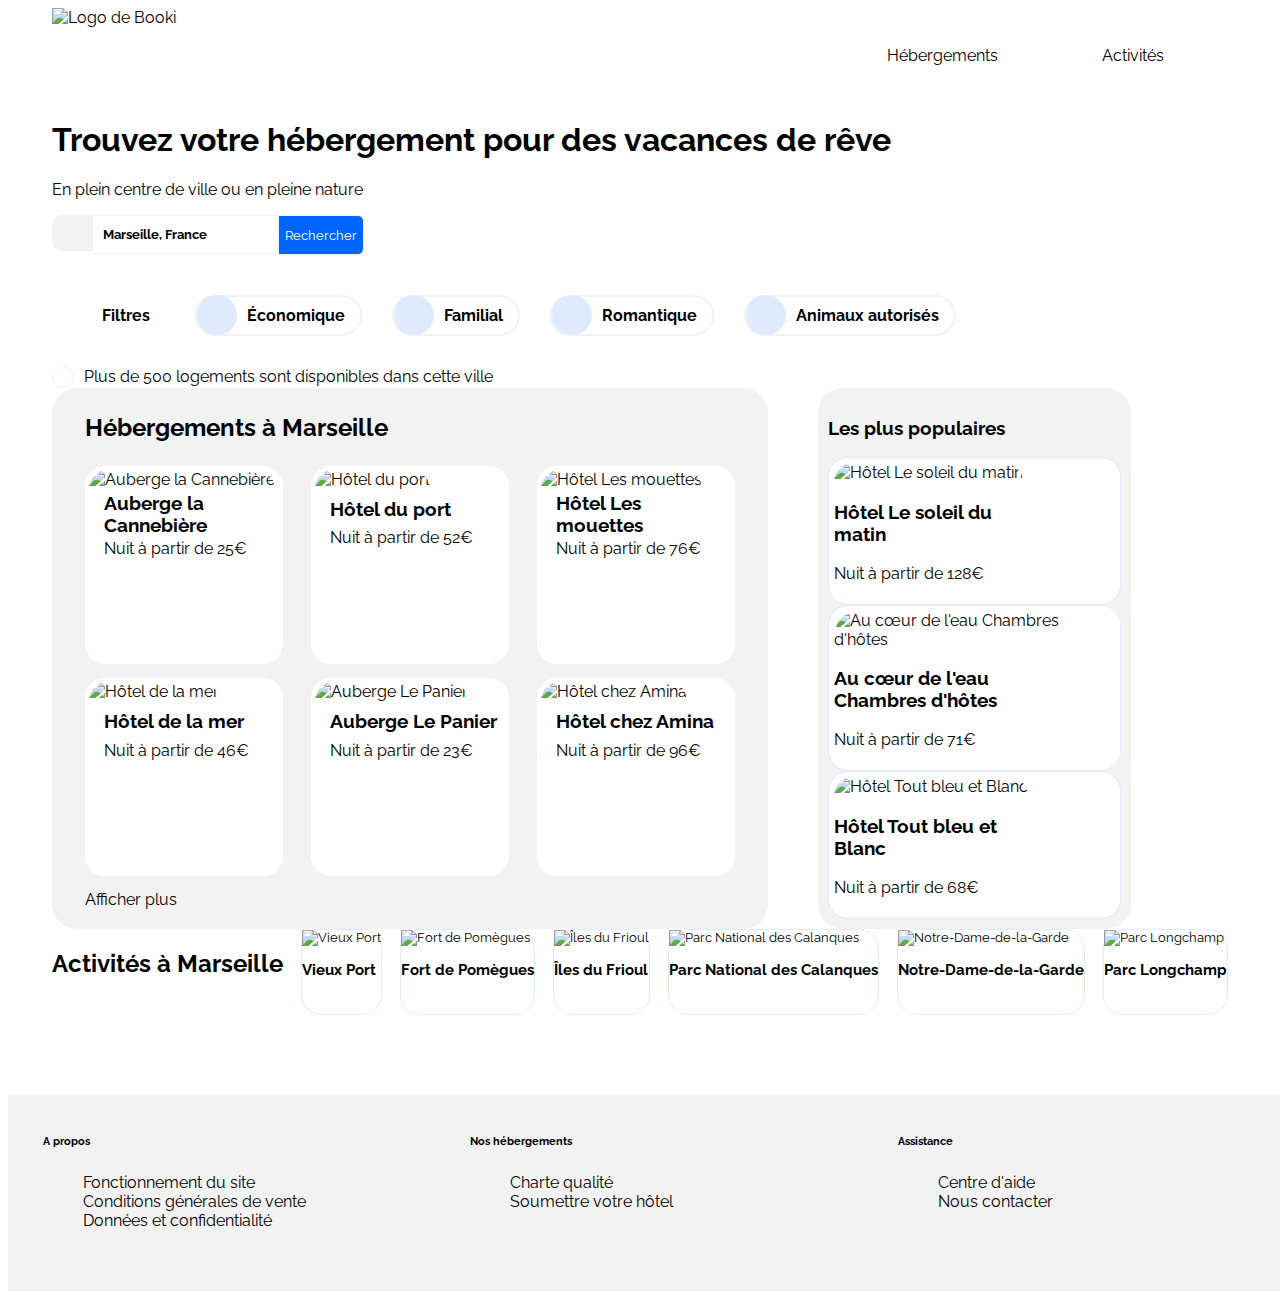
==== index.html @ ac71d9e7 "modification" ====
<!DOCTYPE html>
<html lang="fr">
<head>
    <!-- caractere qui s'adapte  -->
    <meta charset="UTF-8">
    <meta name="viewport" content="width=device-width, initial-scale=1.0">
    <!-- importer font google -->
    <link rel="preconnect" href="https://fonts.googleapis.com">
    <link rel="preconnect" href="https://fonts.gstatic.com" crossorigin>
    <link href="https://fonts.googleapis.com/css2?family=Raleway:wght@200;300;400&display=swap" rel="stylesheet">
    <script src="https://kit.fontawesome.com/a1004fc18d.js" crossorigin="anonymous"></script>
    <!-- lier les fichiers css a mon fichier html -->
    <link rel="stylesheet" href="css/media.css">
    <link rel="stylesheet" href="css/normalize.css">
    <link rel="stylesheet" href="css/style.css">
    <!-- titre qu'on voit sur la barre de navigation -->
    <title>Booki by khadidja</title>
    
</head>
<body>
    
    <header>
        <nav>
            <!-- mettre logo -->
            <img src="img/logo/Booki.png" alt="Logo de Booki">
            <!-- liens -->
            <div class="menu">
                <a class="menu-link" href="#accommodations">Hébergements</a>
                <a class="menu-link" href="#activities">Activités</a>
            </div>
        </nav>
    </header>

    <main>
        <section class="search">
            <h1>Trouvez votre hébergement pour des vacances de rêve</h1>
            <p>En plein centre de ville ou en pleine nature</p>
            <!-- SEARCH FORM -->
            <div class="search-input">
                <i class="fas fa-map-marker-alt search-map"></i>
                <input type="text" value="Marseille, France">
                <button class="search-button" href="#">Rechercher</button>
                <button class="search-button-mobile" href="#"><i class="fas fa-search search-icon"></i></button>
            </div>
            <!-- FILTERS -->
<!-- .filter-list>h1+.filter + ENTREE un raccourci pratique pour faire plein de balise en meme temps -->
            <div class="filters">
                <span>Filtres</span>
                <div class="filter">
                    <i class="fas fa-money-bill-wave"></i>
                    <span>Économique</span>
                </div>
                <div class="filter">
                    <i class="fas fa-child"></i>
                    <span>Familial</span>
                </div>
                <div class="filter">
                    <i class="fas fa-heart"></i>
                    <span>Romantique</span>
                </div>
                <div class="filter">
                    <i class="fas fa-dog"></i>
                    <span>Animaux autorisés</span>
                </div>
            </div>
        </section>

        <div class="infos">
            <i class="fas fa-info"></i>
            <span>Plus de 500 logements sont disponibles dans cette ville</span>
        </div>

        <!-- Section Hébergements à Marseille -->
        <section class="accomodation">
            <section class="accomodation-city" >
                <h2>Hébergements à Marseille</h2>
                <article class="accomodation-card">
                    <a href="#">
                        <img src="img/hebergements/4_small/cannebiere.jpg" alt="Auberge la Cannebière">
                        <div class="accomodation-card-details">
                            <h3>Auberge la Cannebière</h3>
                            <p>Nuit à partir de <span>25€</span></p>
                            <div class="rating">
                                <i class="fas fa-star active"></i>
                                <i class="fas fa-star active"></i>
                                <i class="fas fa-star active"></i>
                                <i class="fas fa-star active"></i>
                                <i class="fas fa-star"></i>
                            </div>
                        </div>
                    </a> 
                </article>
                <article class="accomodation-card">
                    <a href="#">
                        <img src="img/hebergements/4_small/port.jpg" alt="Hôtel du port">
                        <div class="accomodation-card-details">
                            <h3>Hôtel du port</h3>
                            <p>Nuit à partir de 52€</p>
                            <div>
                                <i class="fas fa-star active"></i>
                                <i class="fas fa-star active"></i>
                                <i class="fas fa-star active"></i>
                                <i class="fas fa-star active"></i>
                                <i class="fas fa-star active"></i>
                            </div>
                        </div>
                    </a>
                </article>
                <article class="accomodation-card">
                    <a href="#">
                        <img src="img/hebergements/4_small/mouettes.jpg" alt="Hôtel Les mouettes">
                        <div class="accomodation-card-details">
                            <h3>Hôtel Les mouettes</h3>
                            <p>Nuit à partir de 76€</p>
                            <div>
                                <i class="fas fa-star active"></i>
                                <i class="fas fa-star active"></i>
                                <i class="fas fa-star active"></i>
                                <i class="fas fa-star active"></i>
                                <i class="fas fa-star"></i>
                            </div>
                        </div>
                    </a>
                </article>
                <article class="accomodation-card">
                    <a href="#">
                        <img src="img/hebergements/4_small/hoteldelamer.jpg" alt="Hôtel de la mer">
                        <div class="accomodation-card-details">
                            <h3>Hôtel de la mer</h3>
                            <p>Nuit à partir de 46€</p>
                            <div>
                                <i class="fas fa-star active"></i>
                                <i class="fas fa-star active"></i>
                                <i class="fas fa-star active"></i>
                                <i class="fas fa-star"></i>
                                <i class="fas fa-star"></i>
                            </div>
                        </div>
                    </a>
                </article>
                <article class="accomodation-card">
                    <a href="#">
                        <img src="img/hebergements/4_small/panier.jpg" alt="Auberge Le Panier">
                        <div class="accomodation-card-details">
                            <h3>Auberge Le Panier</h3>
                            <p>Nuit à partir de <span>23€</span></p>
                            <div>
                                <i class="fas fa-star active"></i>
                                <i class="fas fa-star active"></i>
                                <i class="fas fa-star active"></i>
                                <i class="fas fa-star active"></i>
                                <i class="fas fa-star"></i>
                            </div>
                        </div>
                    </a>
                </article>
                <article class="accomodation-card">
                    <a href="#">
                        <img src="img/hebergements/4_small/chezamina.jpg" alt="Hôtel chez Amina">
                        <div class="accomodation-card-details">
                            <h3>Hôtel chez Amina</h3>
                            <p>Nuit à partir de 96€</p>
                            <div>
                                <i class="fas fa-star active"></i>
                                <i class="fas fa-star active"></i>
                                <i class="fas fa-star active"></i>
                                <i class="fas fa-star active"></i>
                                <i class="fas fa-star active"></i>
                            </div>
                        </div>
                    </a>
                </article>
                <a href="#" class="more">Afficher plus</a>

        
</section>
            <!-- Section Les plus populaires -->
            
            <div class="popular">
                <h3>Les plus populaires</h3>
                <i class="fas fa-chart-line"></i>
                    <article class="popular-card">
                        <a href="#">
                            <img src="img/hebergements/4_small/soleilmatin.jpg" alt="Hôtel Le soleil du matin">
                            <div class="popular-card-details">
                                <div class="text">
                                    <h3>Hôtel Le soleil du matin</h3>
                                    <p>Nuit à partir de 128€</p>
                                </div>
                                <div class="stars">
                                    <i class="fas fa-star active"></i>
                                    <i class="fas fa-star active"></i>
                                    <i class="fas fa-star active"></i>
                                    <i class="fas fa-star active"></i>
                                    <i class="fas fa-star active"></i>
                                </div>
                            </div>
                        </a>
                    </article>
                    <article class="popular-card">
                        <a href="#">
                            <img src="img/hebergements/4_small/eau.jpg" alt="Au cœur de l'eau Chambres d'hôtes">
                            <div class="popular-card-details">
                                <div class="text">
                                    <h3>Au cœur de l'eau Chambres d'hôtes</h3>
                                    <p>Nuit à partir de 71€</p>
                                </div>
                                <div class="stars">
                                    <i class="fas fa-star active"></i>
                                    <i class="fas fa-star active"></i>
                                    <i class="fas fa-star active"></i>
                                    <i class="fas fa-star active"></i>
                                    <i class="fas fa-star"></i>
                                </div>
                            </div>
                        </a>
                    </article>
                    <article class="popular-card">
                        <a href="#">
                            <img src="img/hebergements/4_small/bleublanc.jpg" alt="Hôtel Tout bleu et Blanc">
                            <div class="popular-card-details">
                                <div class="text">
                                    <h3>Hôtel Tout bleu et Blanc</h3>
                                    <p>Nuit à partir de 68€</p>
                                </div>
                                <div class="stars">
                                    <i class="fas fa-star active"></i>
                                    <i class="fas fa-star active"></i>
                                    <i class="fas fa-star active"></i>
                                    <i class="fas fa-star active"></i>
                                    <i class="fas fa-star"></i>
                                </div>
                            </div>
                        </a>
                    </article>
                
            </section>
        </section>

        <!-- CMD+Shift+P go to maching pair -->
    <!-- ACTIVITÉS  -->

        <section class="activities">
            <h2>Activités à Marseille</h2>
            <article class="activity-card">
                <a href="#">
                    <img src="img/activites/4_small/vieuxport.jpg" alt="Vieux Port">
                    <h3>Vieux Port</h3>
                </a>
            </article>
            <article class="activity-card">
                <a href="#">
                    <img src="img/activites/4_small/pomegues.jpg" alt="Fort de Pomègues">
                    <h3>Fort de Pomègues</h3>
                </a>
            </article>
            <article class="activity-card">
                <a href="#">
                    <img src="img/activites/4_small/frioul.jpg" alt="Îles du Frioul">
                    <h3>Îles du Frioul</h3>
                </a>
            </article>
            <article class="activity-card">
                <a href="#">
                    <img src="img/activites/4_small/calanques.jpg" alt="Parc National des Calanques">
                    <h3>Parc National des Calanques</h3>
                </a>
            </article>
            <article class="activity-card">
                <a href="#">
                    <img src="img/activites/4_small/notredame.jpg" alt="Notre-Dame-de-la-Garde">
                    <h3>Notre-Dame-de-la-Garde</h3>
                </a>
            </article>
            <article class="activity-card">
                <a href="#">
                    <img src="img/activites/4_small/longchamp.jpg" alt="Parc Longchamp">
                    <h3>Parc Longchamp</h3>
                </a>
            </article>
        </section>
    </main>
        <footer>
            
            <div class="footer-section">
                <h6>A propos</h6>
                <ul>
                    <li><a href="#">Fonctionnement du site</a></li>
                    <li><a href="#">Conditions générales de vente</a></li>
                    <li><a href="#">Données et confidentialité</a></li>
                </ul> 
            </div>
            <div class="footer-section">
                <h6>Nos hébergements</h6>
                <ul>
                    <li><a href="#">Charte qualité</a></li>
                    <li><a href="#">Soumettre votre hôtel</a></li>
                </ul>
            </div>
            <div class="footer-section">
                <h6>Assistance</h6>
                <ul>
                    <li><a href="#">Centre d'aide</a></li>
                    <li><a href="#">Nous contacter</a></li>
                </ul>
            </div>
        </div>
    
        </footer>
    
</body>
</html>
---- css/style.css ----
/*
1. GENERAL

2. HEADER

3. MAIN

    3.1 Section : search
    3.2 Section : accomodation
    3.4 Section : activity

4. Footer
*/



/* variable CSS */
:root {
    --clr-blue: #0065FC;
    --clr-light-blue: #DEEBFF;
    --clr-light-grey: #F2F2F2;
}


/*----------------------- 1. GENERAL ---------------------------- */
* {
    font-family: 'Raleway', sans-serif;
}

a {
    text-decoration: none; /*texte non surligné*/
    color: inherit; /*enleve la couleur bleu des liens */
}


/*------------------------- 2. HEADER ----------------------------*/
nav {
    display: flex;
    justify-content: space-between;
}

.menu {
    display: flex;
    justify-content: center;
}

.menu-link {
    display: flex;
    justify-content: center;
    align-items: center;

    height: 90px; /* 90px parce que même hauteur que le logo */
    width: 190px;
    border-top: 2px solid #FFFFFF;
}


.menu-link:hover {
    color: var(--clr-blue);
    border-top: 2px solid var(--clr-blue);
}

header {
    margin: 0 3.5% ;
}

main {
    margin: 0 3.5% ;
}


/* -------------------------3.1 Section : search -------------------------*/

/* Champ de recherche */
.search-input {
    display: flex;
    padding-right: 1px;
    margin-bottom: 20px;

}

.search-input:focus {
    outline: none;
    border: 1px solid var(--clr-blue)
}


/* Icônes Map */
.search-map {
    display: flex;
    align-items: center;
    justify-content: center;
    padding: 15px;
    width: 10px;
    height: 6.5px;
    border-radius: 10px 0px 0px 10px;
    background-color: var(--clr-light-grey)
}


/*--------------------- Champ de recherche ---------------- */
.search-input input {
    height: 35px;
    border: 1px solid var(--clr-light-grey);
    padding-left: 10px;
    font-weight: 700;
    font-weight: bolder;
    
    
}

.search-div{
    font-weight: bolder;
}

.search-button {
    border-top-right-radius: 6px;
    border-bottom-right-radius: 6px;
    height: 40px;
    border: 1px solid var(--clr-light-grey);
    background-color: var(--clr-blue);
    color: white;
}

.search-button-mobile {
    display: none;
}

.search-button:hover{
    transform: scale(1.05);
}


/* ------------------------- FILTRES DE RECHERCHES -------------------------*/
.filters {
    display: flex;
    align-items: center;
    flex-wrap: wrap;
    margin-bottom: 30px;
    font-weight: 700;
}

/* Elément span "Filtres" */
.filters span {
    padding: 9px 15px 9px 50px;
    
}

.filters span:first-child {
    margin: 20px 30px 0px 0px;
}

.filter {
    display: flex;
    align-items: center;
    margin-right: 30px;
    cursor: pointer;
	transform: scale(1);
	transition: .3s ease-in-out;
    margin-top: 20px;
    border: 2px solid var(--clr-light-grey);
    border-radius: 50px;
}

.filters i {

    display: flex;
    align-items: center;
    justify-content: center;
    color: var(--clr-blue);
    padding: 15px;
    width: 10px;
    height: 10px;
    border-radius: 50px;
    position: absolute;
    background-color: var(--clr-light-blue)
}


.filter:hover {
    transform: scale(1.10);
}


/* -------------------------Plus de 500 logements -------------------------*/
 .infos {
    display: flex;
    align-items: center;
}

.infos i {
    display: flex;
    align-items: center;
    justify-content: center;
    color: var(--clr-blue);
    padding: 5px;
    width: 10px;
    height: 10px;
    border-radius: 50px;
    border: 1px solid var(--clr-light-grey);
    margin-right: 10px;
    font-size: 12px;
}

/* -------------------------------------------------------------- */
/* 3.2 Section : results city */

/* Section "accomodation" */
.accomodation {
    display: flex;
    flex-wrap: nowrap;
    
    /* flex-wrap: wrap-reverse; */
    
}

/* Div accomodation city */
.accomodation-city {
    border-radius: 25px;
    display: flex;
    flex-wrap: wrap;
    justify-content: space-evenly;
    width: 60%;
    padding: 5px;
    background-color: var(--clr-light-grey);
    
}

/* prend toute la largeur du bloc */
.accomodation-city h2{
    width: 96%;
    margin-left: 4%;
}

/*
Trop d'espace entre image et bordure
Carte plus large
Trop d'espace entre les éléments dans la partie "détails"
Majuscule, en gras, texte trop gros
Nuit à partir de 25€ : 25€ en gras
Etoiles bleues ou grises
*/

/* Carte hébergement */
.accomodation-card {
    margin-bottom: 10px;
    height: 190px;
    width: 27%;
    border: white 4px solid;
    background-color: white;
    border-radius: 20px;
}

.more{
    width: 96%;
    margin-left: 4%;
    margin-bottom: 10px;
}

/* Carte hébergement : image */
.accomodation-card img {
    height: 60%;
    width: 100%;
    object-fit: cover;
    border-top-left-radius: 20px;
    border-top-right-radius: 20px;
}


/* Carte hébergement : détails */
.accomodation-card-details {
    height: 40%;
    display: flex;
    flex-direction: column;
    justify-content: space-evenly;
    margin-left: 15px;

}

.accomodation-card-details h3{
    margin: 0;
}

.accomodation-card-details p {
    margin: 0;
}

/* 3.3 Section : results popular */
/* pourcentage taille par rapport au parent */
.popular {
    width: 25%; 
    padding: 10px;
    margin-left: 50px;
    border-radius: 25px;
    background-color: var(--clr-light-grey);
}

.popular-card {
    border: var(--clr-light-blue) 1px solid;
    background-color: white;
    padding: 5px;
    border-radius: 20px;

}

.popular-card-details {
    width: 60%;
}

.popular-card img {
    height: 20px;
    width: 40%;
    object-fit: cover;
    border-top-left-radius: 25px;
    border-top-right-radius: 25px;
}




/* -------------------------3.4 Section : results activity -------------------------*/
/* Activity */

.activities {
    background-color: white;
    display: flex;
    flex-direction: column;
    flex-wrap: wrap;
    margin-bottom: 60px;
    max-width: 1440px; 
    display: flex;
    flex-direction: row;
    justify-content: space-between;
    flex-wrap: wrap;
    justify-content: space-between;
}

.activity-card{
    border: var(--clr-light-blue) solid thin;
    border-radius: 20px ;
    text-decoration: none;
    color: black;
    font-size: small;
    display: flex;
    flex-direction: column;
    padding: 0px 0px 20px 0px;
    margin: 0px 0px 20px 0px;
    transition: width 1s, transform 1s;
}

.activity__card__link:hover{
    box-shadow:  0 4px 8px 0 rgba(0, 0, 0, 0.2), 0 6px 20px 0 rgba(0, 0, 0, 0.19);
    transform: scale(1.05);
    color: var(--clr-light-grey);
}




/* ------------------------------------------- */
 /* Footer */

 footer {
    width: 100%;
    background-color: var(--clr-light-grey);
    display: flex;
    justify-content: space-between;   
    max-width: 1440px;
    padding: 0 20px 30px 20px;
    margin: auto;
    margin-bottom: 10px;
}


.footer-section {
    padding: 15px;
    width: 30%;
    
}

.footer-section ul {
    list-style-type: none;
}
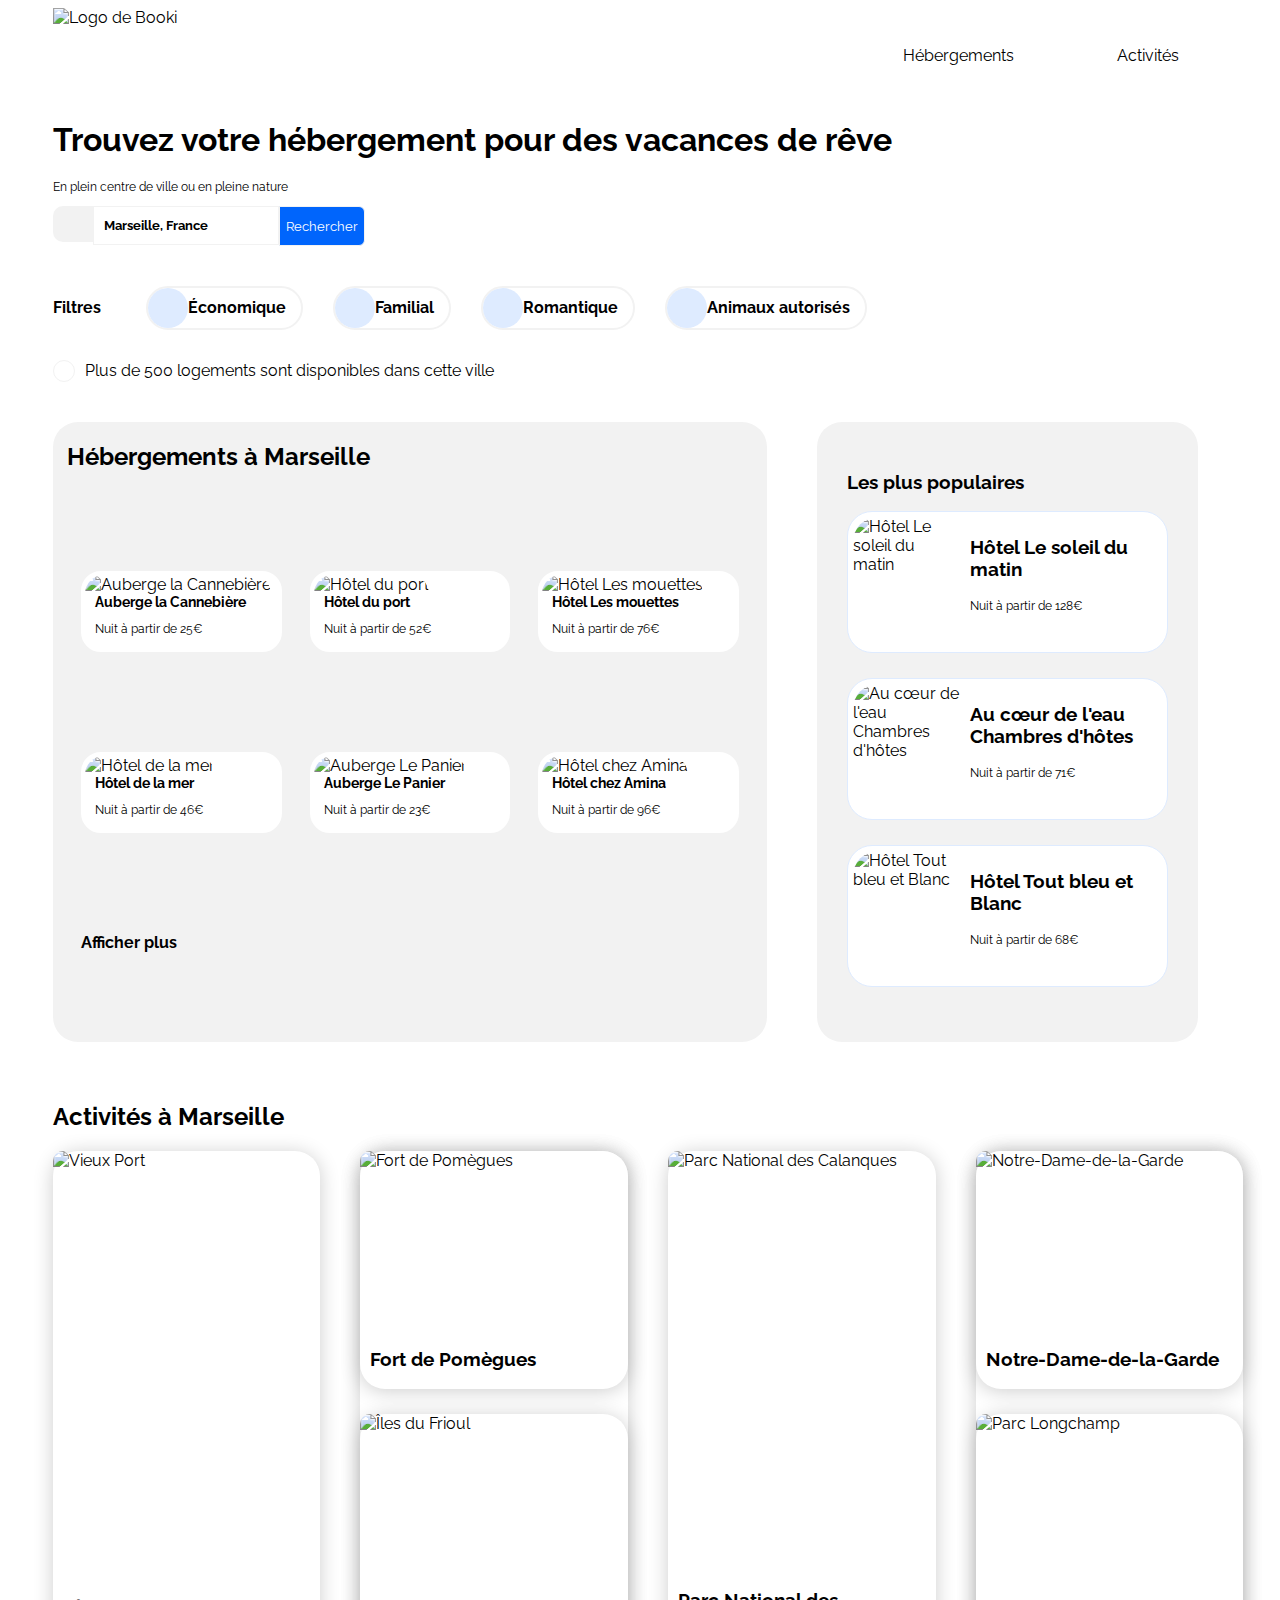
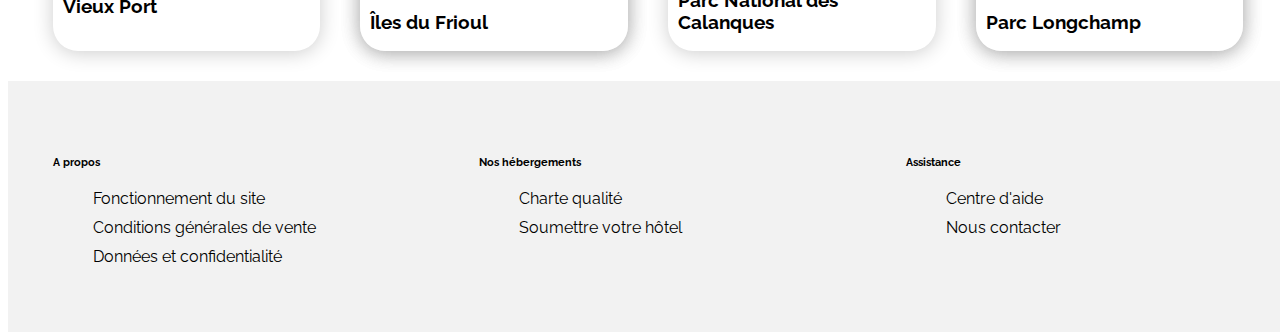
==== commit 1dc78690: "activity" ====
--- a/index.html
+++ b/index.html
@@ -1,5 +1,6 @@
 <!DOCTYPE html>
 <html lang="fr">
+
 <head>
     <!-- caractere qui s'adapte  -->
     <meta charset="UTF-8">
@@ -15,10 +16,11 @@
     <link rel="stylesheet" href="css/style.css">
     <!-- titre qu'on voit sur la barre de navigation -->
     <title>Booki by khadidja</title>
-    
+
 </head>
+
 <body>
-    
+
     <header>
         <nav>
             <!-- mettre logo -->
@@ -43,7 +45,7 @@
                 <button class="search-button-mobile" href="#"><i class="fas fa-search search-icon"></i></button>
             </div>
             <!-- FILTERS -->
-<!-- .filter-list>h1+.filter + ENTREE un raccourci pratique pour faire plein de balise en meme temps -->
+            <!-- .filter-list>h1+.filter + ENTREE un raccourci pratique pour faire plein de balise en meme temps -->
             <div class="filters">
                 <span>Filtres</span>
                 <div class="filter">
@@ -63,22 +65,24 @@
                     <span>Animaux autorisés</span>
                 </div>
             </div>
+            <div class="infos">
+                <i class="fas fa-info"></i>
+                <span>Plus de 500 logements sont disponibles dans cette ville</span>
+            </div>
+
         </section>
 
-        <div class="infos">
-            <i class="fas fa-info"></i>
-            <span>Plus de 500 logements sont disponibles dans cette ville</span>
-        </div>
-
-        <!-- Section Hébergements à Marseille -->
+
+    <!----------------- Section Hébergements à Marseille --------------->
+    
         <section class="accomodation">
-            <section class="accomodation-city" >
+            <section class="accomodation-city">
                 <h2>Hébergements à Marseille</h2>
                 <article class="accomodation-card">
                     <a href="#">
                         <img src="img/hebergements/4_small/cannebiere.jpg" alt="Auberge la Cannebière">
                         <div class="accomodation-card-details">
-                            <h3>Auberge la Cannebière</h3>
+                            <h3>Auberge la Cannebière </h3>
                             <p>Nuit à partir de <span>25€</span></p>
                             <div class="rating">
                                 <i class="fas fa-star active"></i>
@@ -88,7 +92,7 @@
                                 <i class="fas fa-star"></i>
                             </div>
                         </div>
-                    </a> 
+                    </a>
                 </article>
                 <article class="accomodation-card">
                     <a href="#">
@@ -96,7 +100,7 @@
                         <div class="accomodation-card-details">
                             <h3>Hôtel du port</h3>
                             <p>Nuit à partir de 52€</p>
-                            <div>
+                            <div class='rating'>
                                 <i class="fas fa-star active"></i>
                                 <i class="fas fa-star active"></i>
                                 <i class="fas fa-star active"></i>
@@ -112,7 +116,7 @@
                         <div class="accomodation-card-details">
                             <h3>Hôtel Les mouettes</h3>
                             <p>Nuit à partir de 76€</p>
-                            <div>
+                            <div class='rating'>
                                 <i class="fas fa-star active"></i>
                                 <i class="fas fa-star active"></i>
                                 <i class="fas fa-star active"></i>
@@ -128,7 +132,7 @@
                         <div class="accomodation-card-details">
                             <h3>Hôtel de la mer</h3>
                             <p>Nuit à partir de 46€</p>
-                            <div>
+                            <div class='rating'>
                                 <i class="fas fa-star active"></i>
                                 <i class="fas fa-star active"></i>
                                 <i class="fas fa-star active"></i>
@@ -144,7 +148,7 @@
                         <div class="accomodation-card-details">
                             <h3>Auberge Le Panier</h3>
                             <p>Nuit à partir de <span>23€</span></p>
-                            <div>
+                            <div class='rating'>
                                 <i class="fas fa-star active"></i>
                                 <i class="fas fa-star active"></i>
                                 <i class="fas fa-star active"></i>
@@ -160,7 +164,7 @@
                         <div class="accomodation-card-details">
                             <h3>Hôtel chez Amina</h3>
                             <p>Nuit à partir de 96€</p>
-                            <div>
+                            <div class='rating'>
                                 <i class="fas fa-star active"></i>
                                 <i class="fas fa-star active"></i>
                                 <i class="fas fa-star active"></i>
@@ -172,145 +176,154 @@
                 </article>
                 <a href="#" class="more">Afficher plus</a>
 
-        
-</section>
-            <!-- Section Les plus populaires -->
-            
+
+            </section>
+    <!--------------- Section Les plus populaires ------------------->
+
             <div class="popular">
-                <h3>Les plus populaires</h3>
-                <i class="fas fa-chart-line"></i>
-                    <article class="popular-card">
-                        <a href="#">
-                            <img src="img/hebergements/4_small/soleilmatin.jpg" alt="Hôtel Le soleil du matin">
-                            <div class="popular-card-details">
-                                <div class="text">
-                                    <h3>Hôtel Le soleil du matin</h3>
-                                    <p>Nuit à partir de 128€</p>
-                                </div>
-                                <div class="stars">
-                                    <i class="fas fa-star active"></i>
-                                    <i class="fas fa-star active"></i>
-                                    <i class="fas fa-star active"></i>
-                                    <i class="fas fa-star active"></i>
-                                    <i class="fas fa-star active"></i>
-                                </div>
-                            </div>
-                        </a>
+                <h3>Les plus populaires <i class="fas fa-chart-line"></i> </h3>
+                <article class="popular-card">
+                    <img src="img/hebergements/4_small/soleilmatin.jpg" alt="Hôtel Le soleil du matin">
+                    <div class="popular-card-details">
+                        <div class="text">
+                            <h3>Hôtel Le soleil du matin</h3>
+                            <p>Nuit à partir de 128€</p>
+                        </div>
+                        <div class="stars">
+                            <i class="fas fa-star active"></i>
+                            <i class="fas fa-star active"></i>
+                            <i class="fas fa-star active"></i>
+                            <i class="fas fa-star active"></i>
+                            <i class="fas fa-star active"></i>
+                        </div>
+                    </div>
+
+                </article>
+                <article class="popular-card">
+                    <img src="img/hebergements/4_small/eau.jpg" alt="Au cœur de l'eau Chambres d'hôtes">
+                    <div class="popular-card-details">
+                        <div class="text">
+                            <h3>Au cœur de l'eau Chambres d'hôtes</h3>
+                            <p>Nuit à partir de 71€</p>
+                        </div>
+                        <div class="stars">
+                            <i class="fas fa-star active"></i>
+                            <i class="fas fa-star active"></i>
+                            <i class="fas fa-star active"></i>
+                            <i class="fas fa-star active"></i>
+                            <i class="fas fa-star"></i>
+                        </div>
+                    </div>
+
+                </article>
+                <article class="popular-card">
+                    <img src="img/hebergements/4_small/bleublanc.jpg" alt="Hôtel Tout bleu et Blanc">
+                    <div class="popular-card-details">
+                        <div class="text">
+                            <h3>Hôtel Tout bleu et Blanc</h3>
+                            <p>Nuit à partir de 68€</p>
+                        </div>
+                        <div class="stars">
+                            <i class="fas fa-star active"></i>
+                            <i class="fas fa-star active"></i>
+                            <i class="fas fa-star active"></i>
+                            <i class="fas fa-star active"></i>
+                            <i class="fas fa-star"></i>
+                        </div>
+                    </div>
+
+                </article>
+
+        </section>
+        </section>
+
+        <!-- CMD+Shift+P go to maching pair -->
+        <!---------------------------- ACTIVITÉS  ------------------------>
+
+        <section class="activities-container">
+            <h2>Activités à Marseille</h2>
+            <div class="activities">
+                <article class='activity-container'>
+                    <div href="#" class='activity-card'>
+                        <img src="img/activites/4_small/vieuxport.jpg" alt="Vieux Port">
+                        <h3 class='activity-title'>Vieux Port</h3>
+                    </div>
+                </article>
+
+                <div class='activity-container column'>
+                    <article class='activity-container'>
+                        <div href="#" class='activity-card'>
+                            <img src="img/activites/4_small/pomegues.jpg" alt="Fort de Pomègues">
+                            <h3 class='activity-title'>Fort de Pomègues</h3>
+                        </div>
                     </article>
-                    <article class="popular-card">
-                        <a href="#">
-                            <img src="img/hebergements/4_small/eau.jpg" alt="Au cœur de l'eau Chambres d'hôtes">
-                            <div class="popular-card-details">
-                                <div class="text">
-                                    <h3>Au cœur de l'eau Chambres d'hôtes</h3>
-                                    <p>Nuit à partir de 71€</p>
-                                </div>
-                                <div class="stars">
-                                    <i class="fas fa-star active"></i>
-                                    <i class="fas fa-star active"></i>
-                                    <i class="fas fa-star active"></i>
-                                    <i class="fas fa-star active"></i>
-                                    <i class="fas fa-star"></i>
-                                </div>
-                            </div>
-                        </a>
+                      
+                    <article class='activity-container small'>
+                        <div href="#" class="activity-card">
+                            <img src="img/activites/4_small/frioul.jpg" alt="Îles du Frioul">
+                            <h3 class='activity-title'>Îles du Frioul</h3>
+                        </div>
                     </article>
-                    <article class="popular-card">
-                        <a href="#">
-                            <img src="img/hebergements/4_small/bleublanc.jpg" alt="Hôtel Tout bleu et Blanc">
-                            <div class="popular-card-details">
-                                <div class="text">
-                                    <h3>Hôtel Tout bleu et Blanc</h3>
-                                    <p>Nuit à partir de 68€</p>
-                                </div>
-                                <div class="stars">
-                                    <i class="fas fa-star active"></i>
-                                    <i class="fas fa-star active"></i>
-                                    <i class="fas fa-star active"></i>
-                                    <i class="fas fa-star active"></i>
-                                    <i class="fas fa-star"></i>
-                                </div>
-                            </div>
-                        </a>
+                </div>
+               
+
+
+                <article class='activity-container'>
+                    <div href="#" class='activity-card'>
+                        <img src="img/activites/4_small/calanques.jpg" alt="Parc National des Calanques">
+                        <h3 class='activity-title'>Parc National des Calanques</h3>
+                    </div>
+                </article>
+
+                <div class='activity-container column'>
+                    <article class='activity-container'>
+                        <div href="#" class='activity-card'>
+                            <img src="img/activites/4_small/notredame.jpg" alt="Notre-Dame-de-la-Garde">
+                            <h3 class='activity-title'>Notre-Dame-de-la-Garde</h3>
+                        </div>
                     </article>
-                
-            </section>
-        </section>
-
-        <!-- CMD+Shift+P go to maching pair -->
-    <!-- ACTIVITÉS  -->
-
-        <section class="activities">
-            <h2>Activités à Marseille</h2>
-            <article class="activity-card">
-                <a href="#">
-                    <img src="img/activites/4_small/vieuxport.jpg" alt="Vieux Port">
-                    <h3>Vieux Port</h3>
-                </a>
-            </article>
-            <article class="activity-card">
-                <a href="#">
-                    <img src="img/activites/4_small/pomegues.jpg" alt="Fort de Pomègues">
-                    <h3>Fort de Pomègues</h3>
-                </a>
-            </article>
-            <article class="activity-card">
-                <a href="#">
-                    <img src="img/activites/4_small/frioul.jpg" alt="Îles du Frioul">
-                    <h3>Îles du Frioul</h3>
-                </a>
-            </article>
-            <article class="activity-card">
-                <a href="#">
-                    <img src="img/activites/4_small/calanques.jpg" alt="Parc National des Calanques">
-                    <h3>Parc National des Calanques</h3>
-                </a>
-            </article>
-            <article class="activity-card">
-                <a href="#">
-                    <img src="img/activites/4_small/notredame.jpg" alt="Notre-Dame-de-la-Garde">
-                    <h3>Notre-Dame-de-la-Garde</h3>
-                </a>
-            </article>
-            <article class="activity-card">
-                <a href="#">
-                    <img src="img/activites/4_small/longchamp.jpg" alt="Parc Longchamp">
-                    <h3>Parc Longchamp</h3>
-                </a>
-            </article>
+
+                    
+                    <article class='activity-container'>
+                        <div href="#" class='activity-card'>
+                            <img src="img/activites/4_small/longchamp.jpg" alt="Parc Longchamp">
+                            <h3 class='activity-title'>Parc Longchamp</h3>
+                        </div>
+                    </article>
+                </div>
+
+            </div>
         </section>
     </main>
-        <footer>
-            
-            <div class="footer-section">
-                <h6>A propos</h6>
-                <ul>
-                    <li><a href="#">Fonctionnement du site</a></li>
-                    <li><a href="#">Conditions générales de vente</a></li>
-                    <li><a href="#">Données et confidentialité</a></li>
-                </ul> 
-            </div>
-            <div class="footer-section">
-                <h6>Nos hébergements</h6>
-                <ul>
-                    <li><a href="#">Charte qualité</a></li>
-                    <li><a href="#">Soumettre votre hôtel</a></li>
-                </ul>
-            </div>
-            <div class="footer-section">
-                <h6>Assistance</h6>
-                <ul>
-                    <li><a href="#">Centre d'aide</a></li>
-                    <li><a href="#">Nous contacter</a></li>
-                </ul>
-            </div>
+
+
+    <!-----------------------FOOTER  -------------------------->
+    <footer>
+
+        <div class="footer-section">
+            <h6>A propos</h6>
+            <ul>
+                <li><a href="#">Fonctionnement du site</a></li>
+                <li><a href="#">Conditions générales de vente</a></li>
+                <li><a href="#">Données et confidentialité</a></li>
+            </ul>
         </div>
-    
-        </footer>
-    
-</body>
-</html>
-
-
-
-
+        <div class="footer-section">
+            <h6>Nos hébergements</h6>
+            <ul>
+                <li><a href="#">Charte qualité</a></li>
+                <li><a href="#">Soumettre votre hôtel</a></li>
+            </ul>
+        </div>
+        <div class="footer-section">
+            <h6>Assistance</h6>
+            <ul>
+                <li><a href="#">Centre d'aide</a></li>
+                <li><a href="#">Nous contacter</a></li>
+            </ul>
+        </div>
+
+
+    </footer>
+
+</body>--- a/css/style.css
+++ b/css/style.css
@@ -12,19 +12,26 @@
 4. Footer
 */
 
-
-
 /* variable CSS */
 :root {
-    --clr-blue: #0065FC;
-    --clr-light-blue: #DEEBFF;
-    --clr-light-grey: #F2F2F2;
-}
-
+    --clr-blue: #0065fc;
+    --clr-light-blue: #deebff;
+    --clr-light-grey: #f2f2f2;
+    --roundness: ;
+}
+
+html, body {
+    width: 100%;
+    height: 100%;
+}
 
 /*----------------------- 1. GENERAL ---------------------------- */
 * {
-    font-family: 'Raleway', sans-serif;
+    font-family: "Raleway", sans-serif;
+}
+
+p {
+    font-size: 12px;
 }
 
 a {
@@ -32,13 +39,24 @@
     color: inherit; /*enleve la couleur bleu des liens */
 }
 
-
+.fas.fa-star.active {
+    color: var(--clr-blue);
+}
+
+.fas.fa-star{
+    color: var(--clr-light-grey);
+}
 /*------------------------- 2. HEADER ----------------------------*/
 nav {
     display: flex;
     justify-content: space-between;
 }
 
+nav img {
+    width: 80x;
+    height: 80px;
+}
+
 .menu {
     display: flex;
     justify-content: center;
@@ -51,9 +69,8 @@
 
     height: 90px; /* 90px parce que même hauteur que le logo */
     width: 190px;
-    border-top: 2px solid #FFFFFF;
-}
-
+    border-top: 2px solid #ffffff;
+}
 
 .menu-link:hover {
     color: var(--clr-blue);
@@ -61,29 +78,26 @@
 }
 
 header {
-    margin: 0 3.5% ;
+    margin: 0 3.5%;
 }
 
 main {
-    margin: 0 3.5% ;
-}
-
-
-/* -------------------------3.1 Section : search -------------------------*/
+    margin: 0 3.5%;
+}
+
+/* -----------------------3.1 Section : search ---------------------*/
 
 /* Champ de recherche */
 .search-input {
     display: flex;
     padding-right: 1px;
     margin-bottom: 20px;
-
 }
 
 .search-input:focus {
     outline: none;
-    border: 1px solid var(--clr-blue)
-}
-
+    border: 1px solid var(--clr-blue);
+}
 
 /* Icônes Map */
 .search-map {
@@ -94,22 +108,19 @@
     width: 10px;
     height: 6.5px;
     border-radius: 10px 0px 0px 10px;
-    background-color: var(--clr-light-grey)
-}
-
-
-/*--------------------- Champ de recherche ---------------- */
+    background-color: var(--clr-light-grey);
+}
+
+/*----------------------- Champ de recherche ----------------------- */
 .search-input input {
     height: 35px;
     border: 1px solid var(--clr-light-grey);
     padding-left: 10px;
     font-weight: 700;
     font-weight: bolder;
-    
-    
-}
-
-.search-div{
+}
+
+.search-div {
     font-weight: bolder;
 }
 
@@ -126,12 +137,11 @@
     display: none;
 }
 
-.search-button:hover{
+.search-button:hover {
     transform: scale(1.05);
 }
 
-
-/* ------------------------- FILTRES DE RECHERCHES -------------------------*/
+/* ----------------------- FILTRES DE RECHERCHES --------------------*/
 .filters {
     display: flex;
     align-items: center;
@@ -142,8 +152,7 @@
 
 /* Elément span "Filtres" */
 .filters span {
-    padding: 9px 15px 9px 50px;
-    
+    padding: 9px 15px 9px 0px;
 }
 
 .filters span:first-child {
@@ -155,15 +164,14 @@
     align-items: center;
     margin-right: 30px;
     cursor: pointer;
-	transform: scale(1);
-	transition: .3s ease-in-out;
+    transform: scale(1);
+    transition: 0.3s ease-in-out;
     margin-top: 20px;
     border: 2px solid var(--clr-light-grey);
     border-radius: 50px;
 }
 
 .filters i {
-
     display: flex;
     align-items: center;
     justify-content: center;
@@ -172,20 +180,18 @@
     width: 10px;
     height: 10px;
     border-radius: 50px;
-    position: absolute;
-    background-color: var(--clr-light-blue)
-}
-
+    background-color: var(--clr-light-blue);
+}
 
 .filter:hover {
-    transform: scale(1.10);
-}
-
-
-/* -------------------------Plus de 500 logements -------------------------*/
- .infos {
-    display: flex;
-    align-items: center;
+    transform: scale(1.1);
+}
+
+/* ------------------------Plus de 500 logements ---------------------*/
+.infos {
+    display: flex;
+    align-items: center;
+    margin-bottom: 40px;
 }
 
 .infos i {
@@ -199,6 +205,7 @@
     border-radius: 50px;
     border: 1px solid var(--clr-light-grey);
     margin-right: 10px;
+
     font-size: 12px;
 }
 
@@ -208,28 +215,26 @@
 /* Section "accomodation" */
 .accomodation {
     display: flex;
-    flex-wrap: nowrap;
-    
-    /* flex-wrap: wrap-reverse; */
+    flex-wrap: wrap-reverse;
     
 }
 
 /* Div accomodation city */
 .accomodation-city {
+    width: 60%;
+    display: flex;
     border-radius: 25px;
-    display: flex;
     flex-wrap: wrap;
     justify-content: space-evenly;
-    width: 60%;
-    padding: 5px;
+    align-items: start;
+
+    /* padding: 5px; */
     background-color: var(--clr-light-grey);
-    
 }
 
 /* prend toute la largeur du bloc */
-.accomodation-city h2{
+.accomodation-city h2 {
     width: 96%;
-    margin-left: 4%;
 }
 
 /*
@@ -243,142 +248,174 @@
 
 /* Carte hébergement */
 .accomodation-card {
-    margin-bottom: 10px;
-    height: 190px;
+    margin-bottom: 20px;
+    /* height: 100%; */
     width: 27%;
     border: white 4px solid;
     background-color: white;
     border-radius: 20px;
 }
 
-.more{
+.more {
     width: 96%;
     margin-left: 4%;
     margin-bottom: 10px;
+    font-weight: bolder;
 }
 
 /* Carte hébergement : image */
 .accomodation-card img {
-    height: 60%;
+    height: 120px;
     width: 100%;
     object-fit: cover;
     border-top-left-radius: 20px;
     border-top-right-radius: 20px;
 }
 
-
 /* Carte hébergement : détails */
 .accomodation-card-details {
-    height: 40%;
+    /* height: 40%; */
     display: flex;
     flex-direction: column;
     justify-content: space-evenly;
-    margin-left: 15px;
-
-}
-
-.accomodation-card-details h3{
+    padding: 0 10px;
+}
+
+.accomodation-card-details h3 {
     margin: 0;
-}
-
-.accomodation-card-details p {
-    margin: 0;
-}
+    font-size: 14px;
+    font-weight: bolder;
+}
+
 
 /* 3.3 Section : results popular */
 /* pourcentage taille par rapport au parent */
 .popular {
-    width: 25%; 
-    padding: 10px;
+    width: 27%;
+    padding: 30px;
     margin-left: 50px;
     border-radius: 25px;
     background-color: var(--clr-light-grey);
 }
 
+.popular h3 {
+    display: flex;
+    justify-content: space-between;
+}
+
 .popular-card {
+    display: flex;
+    flex-direction: row;
     border: var(--clr-light-blue) 1px solid;
     background-color: white;
     padding: 5px;
-    border-radius: 20px;
-
+    border-radius: 25px;
+    margin-bottom: 25px;
+}
+
+.popular-card img {
+    height: 130px;
+    width: 35%;
+    object-fit: cover;
+    border-radius: 25px;
+    border-top-right-radius: 0;
+    border-bottom-right-radius: 0;
 }
 
 .popular-card-details {
     width: 60%;
-}
-
-.popular-card img {
-    height: 20px;
-    width: 40%;
+    padding: 0 10px;
+}
+/* -----------------3.4 Section : results activity -------------------*/
+
+.activities {
+    width: 100%;
+    background-color: white;
+    display: flex;
+    flex-direction: row;
+    flex-wrap:nowrap;
+    margin-bottom: 30px;
+    max-width: 1440px;
+    gap: 40px;   
+    height: 500px;
+    /* height: '100%'; */
+    /* align-items: stretch; */
+}
+
+.activities-container{
+    margin-top: 60px;
+    height: 100%;
+}
+
+
+.activity-container {
+    flex: 1;
+    height: 100%;
+    background: white;
+    border-radius: 25px;
+    box-shadow: 0 2px 20px 0px rgba(0,0,0,0.2);
+    /* max-height: 500px; */
+    /* max-height: 300px; */
+
+}
+
+.activity-title {
+    padding: 0 10px;
+}
+
+.activity-card {
+    /* flex: 1; */
+    /* height: 100%; */
+    overflow: hidden;
+    display: flex;
+    flex-direction: column;
+    height: 100%;
+}
+
+.activity-container.column {
+    display: flex;
+    flex-direction: column;
+    height: 100%;
+    gap: 25px;
+}
+
+.activity-card img {
+    width: 100%;
+    height: 85%;
+    /* max-height: 50px; */
     object-fit: cover;
-    border-top-left-radius: 25px;
-    border-top-right-radius: 25px;
-}
-
-
-
-
-/* -------------------------3.4 Section : results activity -------------------------*/
-/* Activity */
-
-.activities {
-    background-color: white;
-    display: flex;
-    flex-direction: column;
-    flex-wrap: wrap;
-    margin-bottom: 60px;
-    max-width: 1440px; 
-    display: flex;
-    flex-direction: row;
-    justify-content: space-between;
-    flex-wrap: wrap;
-    justify-content: space-between;
-}
-
-.activity-card{
-    border: var(--clr-light-blue) solid thin;
-    border-radius: 20px ;
-    text-decoration: none;
-    color: black;
-    font-size: small;
-    display: flex;
-    flex-direction: column;
-    padding: 0px 0px 20px 0px;
-    margin: 0px 0px 20px 0px;
-    transition: width 1s, transform 1s;
-}
-
-.activity__card__link:hover{
-    box-shadow:  0 4px 8px 0 rgba(0, 0, 0, 0.2), 0 6px 20px 0 rgba(0, 0, 0, 0.19);
-    transform: scale(1.05);
-    color: var(--clr-light-grey);
-}
-
-
-
-
-/* ------------------------------------------- */
- /* Footer */
-
- footer {
+    border-radius: 10px 10px 0px 0px;
+}
+
+/* ----------------------- FOOTER -------------------- */
+
+footer {
+    display: flex;
+    justify-content: flex-start;
+    align-items: flex-start;
+    padding: 50px 0 50px 0;
+    background-color: var(--clr-light-grey);
+}
+
+footer div {
+    margin-left: 3.5%;
+    margin-right: 3.5%;
     width: 100%;
-    background-color: var(--clr-light-grey);
-    display: flex;
-    justify-content: space-between;   
-    max-width: 1440px;
-    padding: 0 20px 30px 20px;
-    margin: auto;
+}
+
+ul {
+    list-style-type: none;
+}
+
+footer h6 {
+    margin-bottom: 20px;
+}
+footer li {
     margin-bottom: 10px;
 }
 
-
-.footer-section {
-    padding: 15px;
-    width: 30%;
-    
-}
-
-.footer-section ul {
-    list-style-type: none;
-}
-
+/* .big {max-height: 600px;} 
+.small-1 {max-height: 320px;}
+.small-2 {max-height: 220px;}
+.small-3 {max-height: 260px;}
+.small-4 {max-height: 275px;} */
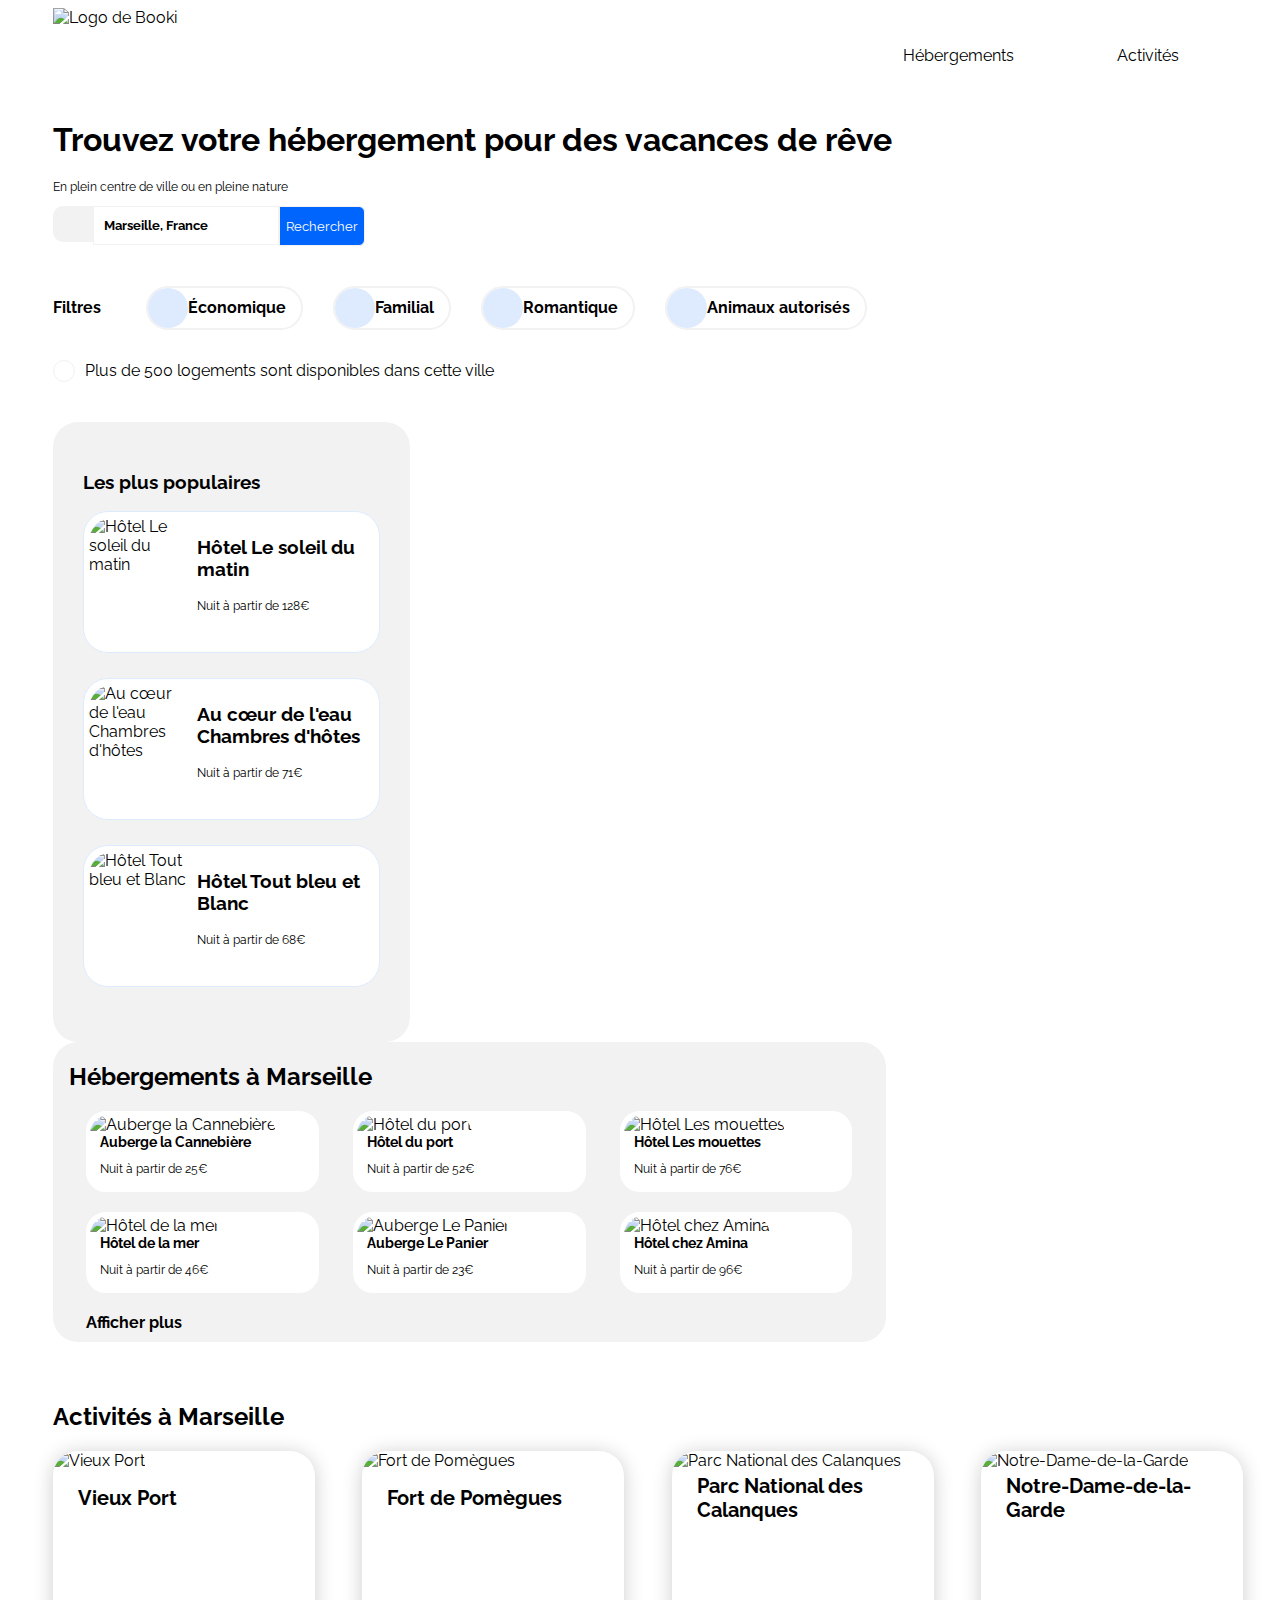
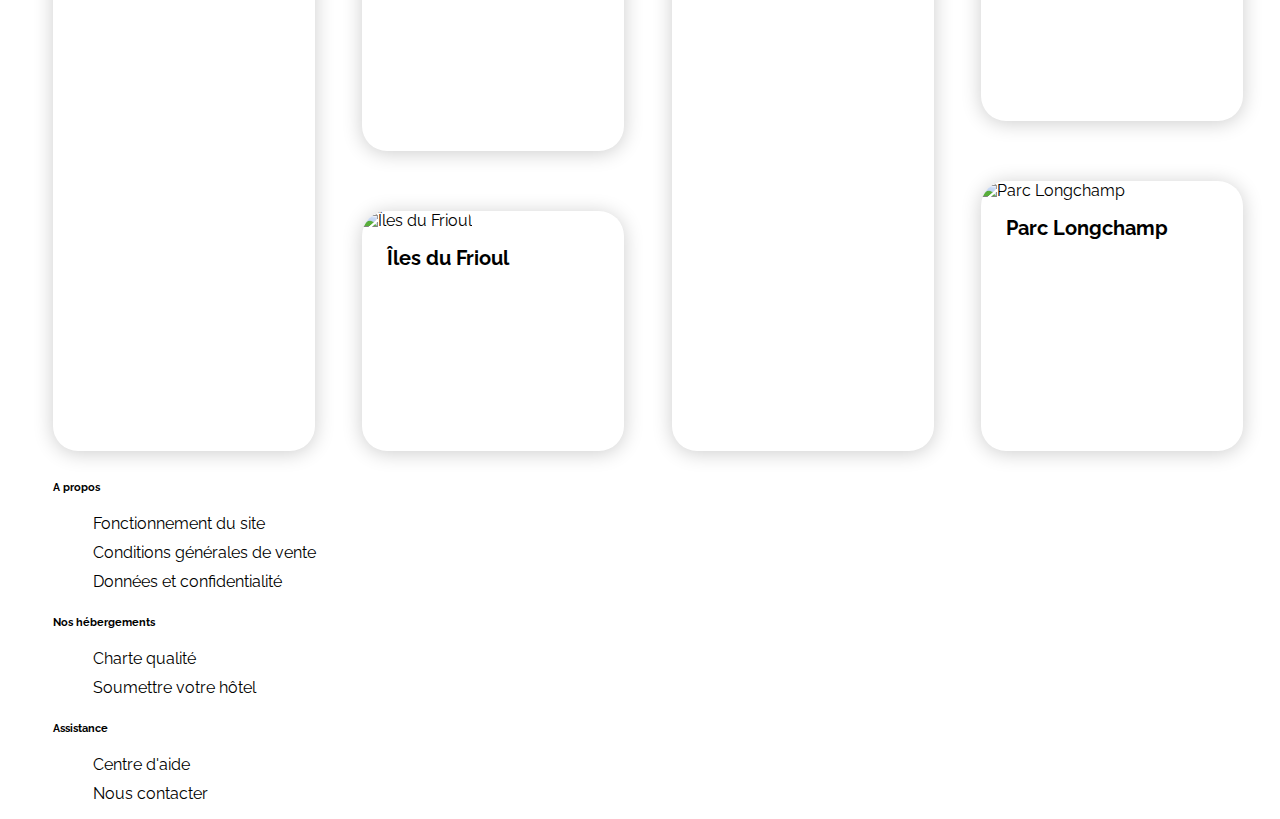
==== commit edfd039b: "activity ok" ====
--- a/index.html
+++ b/index.html
@@ -8,7 +8,7 @@
     <!-- importer font google -->
     <link rel="preconnect" href="https://fonts.googleapis.com">
     <link rel="preconnect" href="https://fonts.gstatic.com" crossorigin>
-    <link href="https://fonts.googleapis.com/css2?family=Raleway:wght@200;300;400&display=swap" rel="stylesheet">
+    <link href="https://fonts.googleapis.com/css2?family=Raleway:wght@400;600&display=swap" rel="stylesheet">
     <script src="https://kit.fontawesome.com/a1004fc18d.js" crossorigin="anonymous"></script>
     <!-- lier les fichiers css a mon fichier html -->
     <link rel="stylesheet" href="css/media.css">
@@ -16,7 +16,6 @@
     <link rel="stylesheet" href="css/style.css">
     <!-- titre qu'on voit sur la barre de navigation -->
     <title>Booki by khadidja</title>
-
 </head>
 
 <body>
@@ -27,8 +26,8 @@
             <img src="img/logo/Booki.png" alt="Logo de Booki">
             <!-- liens -->
             <div class="menu">
-                <a class="menu-link" href="#accommodations">Hébergements</a>
-                <a class="menu-link" href="#activities">Activités</a>
+                <a class="menu-link" href="#accomodation">Hébergements</a>
+                <a class="menu-link" href="#activity-section">Activités</a>
             </div>
         </nav>
     </header>
@@ -73,9 +72,9 @@
         </section>
 
 
-    <!----------------- Section Hébergements à Marseille --------------->
-    
-        <section class="accomodation">
+        <!----------------- Section Hébergements à Marseille --------------->
+
+        <section id="accomodation" class="accomodation">
             <section class="accomodation-city">
                 <h2>Hébergements à Marseille</h2>
                 <article class="accomodation-card">
@@ -178,7 +177,7 @@
 
 
             </section>
-    <!--------------- Section Les plus populaires ------------------->
+            <!--------------- Section Les plus populaires ------------------->
 
             <div class="popular">
                 <h3>Les plus populaires <i class="fas fa-chart-line"></i> </h3>
@@ -240,58 +239,108 @@
         <!-- CMD+Shift+P go to maching pair -->
         <!---------------------------- ACTIVITÉS  ------------------------>
 
-        <section class="activities-container">
+            <!-- <section class="activity-section">
+                <h2></h2>
+                <div class="activity-container">
+                    <div class="activity-column">
+                        <article class="activity-card">
+                            <img>
+                            <h3></h3>
+                        </article>
+                    </div>
+                    <div class="activity-column">
+                        <article class="activity-card">
+                            <img>
+                            <h3></h3>
+                        </article>
+                        <article class="activity-card"></article>
+                        
+                    </div>
+                    <div class="activity-column">
+                        <article class="activity-card"></article>
+                    </div>
+                    <div class="activity-column">
+                        <article class="activity-card"></article>
+                        <article class="activity-card"></article>
+                    </div>
+                </div>
+            </section> -->
+
+        <section id="activity-section" class="activity-section">
             <h2>Activités à Marseille</h2>
-            <div class="activities">
-                <article class='activity-container'>
-                    <div href="#" class='activity-card'>
-                        <img src="img/activites/4_small/vieuxport.jpg" alt="Vieux Port">
-                        <h3 class='activity-title'>Vieux Port</h3>
-                    </div>
-                </article>
-
-                <div class='activity-container column'>
-                    <article class='activity-container'>
-                        <div href="#" class='activity-card'>
+
+            <!-- Contient les 4 colonnes -->
+            <div class="activity-container">
+                <!-- Colonne 1 -->
+                <div class="activity-column">
+                    <!-- Carte 1 : grande carte -->
+                    <a class="big-link" href="#">
+                        <article class="activity-card big-card">
+                            <img src="img/activites/4_small/vieuxport.jpg" alt="Vieux Port">
+                            <div class="activity-title">
+                            <h3>Vieux Port</h3>
+                        </div>
+                        </article>
+                    </a>
+                </div>
+
+                <!-- Colonne 2 -->
+                <div class="activity-column">
+                    <!-- Carte 2 -->
+                    <a class="small-link-one" href="#">
+                        <article class="activity-card small-one">
                             <img src="img/activites/4_small/pomegues.jpg" alt="Fort de Pomègues">
-                            <h3 class='activity-title'>Fort de Pomègues</h3>
-                        </div>
+                            <div class='activity-title'>
+                                <h3>Fort de Pomègues</h3>
+                            </div>
+                        </article>
+                     </a>
+                    <!-- Carte 3 -->
+                    <a class="small-link-two" href="#">
+                        <article class='activity-card small-two'>
+                            <img src="img/activites/4_small/frioul.jpg" alt="Îles du Frioul">
+                            <div class="activity-title">
+                                <h3>Îles du Frioul</h3>
+                            </div>
+                        </article>
+                    </a>
+                </div>
+
+                <!-- Colonne 3 --> 
+                <div class="activity-column">
+                <!-- Carte 4 : grande carte -->
+                    <a class="big-link" href="#">
+                        <article class='activity-card big-card'>
+                            <img src="img/activites/4_small/calanques.jpg" alt="Parc National des Calanques">
+                            <div class="activity-title">
+                                <h3>Parc National des Calanques</h3>
+                            </div>
+                        </article>
+                    </a>
+                </div>
+
+                <!-- Colonne 4 -->
+                <div class="activity-column">
+                    <!-- Carte 5 -->
+                    <a class="small-link-three" href="#">
+                        <article class='activity-card small-three'>
+                            <img src="img/activites/4_small/notredame.jpg" alt="Notre-Dame-de-la-Garde">
+                            <div class="activity-title">
+                                <h3>Notre-Dame-de-la-Garde</h3>
+                            </div>
+                     </article>
+                    </a>
+
+                    <!-- Carte 6 -->
+                    <a class="small-link-four" href="#">
+                        <article class='activity-card small-four'>
+                            <img src="img/activites/4_small/longchamp.jpg" alt="Parc Longchamp">
+                            <div class="activity-title">
+                                <h3>Parc Longchamp</h3>
+                            </div> 
                     </article>
-                      
-                    <article class='activity-container small'>
-                        <div href="#" class="activity-card">
-                            <img src="img/activites/4_small/frioul.jpg" alt="Îles du Frioul">
-                            <h3 class='activity-title'>Îles du Frioul</h3>
-                        </div>
-                    </article>
-                </div>
-               
-
-
-                <article class='activity-container'>
-                    <div href="#" class='activity-card'>
-                        <img src="img/activites/4_small/calanques.jpg" alt="Parc National des Calanques">
-                        <h3 class='activity-title'>Parc National des Calanques</h3>
-                    </div>
-                </article>
-
-                <div class='activity-container column'>
-                    <article class='activity-container'>
-                        <div href="#" class='activity-card'>
-                            <img src="img/activites/4_small/notredame.jpg" alt="Notre-Dame-de-la-Garde">
-                            <h3 class='activity-title'>Notre-Dame-de-la-Garde</h3>
-                        </div>
-                    </article>
-
-                    
-                    <article class='activity-container'>
-                        <div href="#" class='activity-card'>
-                            <img src="img/activites/4_small/longchamp.jpg" alt="Parc Longchamp">
-                            <h3 class='activity-title'>Parc Longchamp</h3>
-                        </div>
-                    </article>
-                </div>
-
+                    </a>
+                </div>
             </div>
         </section>
     </main>
--- a/css/style.css
+++ b/css/style.css
@@ -20,16 +20,22 @@
     --roundness: ;
 }
 
-html, body {
-    width: 100%;
-    height: 100%;
-}
+
+
 
 /*----------------------- 1. GENERAL ---------------------------- */
 * {
     font-family: "Raleway", sans-serif;
 }
 
+html, body {
+    width: 100%;
+}
+
+main {
+    margin: 0 3.5%;
+}
+
 p {
     font-size: 12px;
 }
@@ -81,9 +87,7 @@
     margin: 0 3.5%;
 }
 
-main {
-    margin: 0 3.5%;
-}
+
 
 /* -----------------------3.1 Section : search ---------------------*/
 
@@ -216,12 +220,13 @@
 .accomodation {
     display: flex;
     flex-wrap: wrap-reverse;
+    justify-content: space-between;
     
 }
 
 /* Div accomodation city */
 .accomodation-city {
-    width: 60%;
+    width: 70%;
     display: flex;
     border-radius: 25px;
     flex-wrap: wrap;
@@ -291,9 +296,8 @@
 /* 3.3 Section : results popular */
 /* pourcentage taille par rapport au parent */
 .popular {
-    width: 27%;
+    width: 25%;
     padding: 30px;
-    margin-left: 50px;
     border-radius: 25px;
     background-color: var(--clr-light-grey);
 }
@@ -328,69 +332,151 @@
 }
 /* -----------------3.4 Section : results activity -------------------*/
 
-.activities {
+/* Section Activités */
+.activity-section {
+    margin-top: 60px;
+    height: 100%;
+}
+
+/* Titre section Activités */
+.activity-section h2 {
+ 
+}
+
+/* Container des 4 colonnes */
+.activity-container {
+    height: 600px;
     width: 100%;
     background-color: white;
     display: flex;
+    flex-wrap: wrap;
     flex-direction: row;
-    flex-wrap:nowrap;
     margin-bottom: 30px;
-    max-width: 1440px;
-    gap: 40px;   
-    height: 500px;
-    /* height: '100%'; */
-    /* align-items: stretch; */
-}
-
-.activities-container{
-    margin-top: 60px;
+    justify-content: space-between;
+}
+
+/* Colonne qui contient les cartes */
+.activity-column { 
     height: 100%;
-}
-
-
-.activity-container {
-    flex: 1;
+    display: flex;
+    flex-direction: column;
+    width: 22%;
+    justify-content: space-between;
+}
+
+/* lien (a) compris comme parent pour le calcul de la height */
+.big-link { 
+    height: 100%;
+}
+
+.small-link-one{
+    height: 50%;
+}
+
+.small-link-two {
+    height: 40%;
+}
+
+.small-link-three {
+    height: 45%;
+}
+
+.small-link-four { 
+    height: 45%;
+}
+
+
+/*
+Section container : 600px
+    Colonne : height : 100%
+        Lien : height : 100%
+            Article : height: 100%
+
+Section container : 600px
+    Colonne : height : 100%
+        Lien 1 : height : 55%
+            Article 1: height: 100% - 1000px
+                Image article 1 90% - 900px
+                h3 Article 1    10% - 100px - font : 20px
+
+            Article 1: height: 100% - 300px
+                Image article 1 90% - 270px
+                h3 Article 1    10% - 30px - font-size : 40px
+
+
+        [Reste : 10% d'espace entre Lien 1 et Lien 2]
+        Lien 2 : height : 35%
+            Article 2: height: 100%
+
+
+        Dans ma carte, je veux que le h3 ait toujours la place de s'afficher.
+        Pour ça je peux définir une hauteur en pixels qui soit plus grande que la taille du texte.
+        Si mon h3 a une font-size de 30px, il faut que la height fasse minimum 30px.
+        Le problème est que si je mets 10% de height au h3, parfois ça peut descendre en dessous de 30px (si ma carte est très petite)
+        
+*/
+
+/* Carte activité */
+.activity-card {
     height: 100%;
     background: white;
     border-radius: 25px;
     box-shadow: 0 2px 20px 0px rgba(0,0,0,0.2);
-    /* max-height: 500px; */
-    /* max-height: 300px; */
-
-}
-
-.activity-title {
-    padding: 0 10px;
-}
-
-.activity-card {
-    /* flex: 1; */
-    /* height: 100%; */
     overflow: hidden;
-    display: flex;
-    flex-direction: column;
-    height: 100%;
-}
-
-.activity-container.column {
-    display: flex;
-    flex-direction: column;
-    height: 100%;
-    gap: 25px;
 }
 
 .activity-card img {
     width: 100%;
-    height: 85%;
-    /* max-height: 50px; */
+    height: calc(100% - 55px);
+    /* fonction qui permet de faire le calcul % - px */
     object-fit: cover;
     border-radius: 10px 10px 0px 0px;
 }
 
+.activity-title {
+    height: 55px;
+    display: flex;
+    align-items: center;
+}
+
+.activity-title h3 {
+    margin-left: 25px;
+    font-size: 20px;
+    
+}
+
+
+
+/* <div class="container">
+    <h3>Bonjour<h3>
+
+</div>
+
+
+img 
+_________________
+|               |
+|               |
+|h3             |
+|_______________|
+
+*/
+
+.container {
+    display: flex;
+    align-items: center
+}
+
+.h3 {
+
+}
+ */
+
 /* ----------------------- FOOTER -------------------- */
 
 footer {
     display: flex;
+    flex-direction: column;
     justify-content: flex-start;
     align-items: flex-start;
     padding: 50px 0 50px 0;
@@ -414,7 +500,7 @@
     margin-bottom: 10px;
 }
 
-/* .big {max-height: 600px;} 
+/* . {max-height: 600px;} 
 .small-1 {max-height: 320px;}
 .small-2 {max-height: 220px;}
 .small-3 {max-height: 260px;}
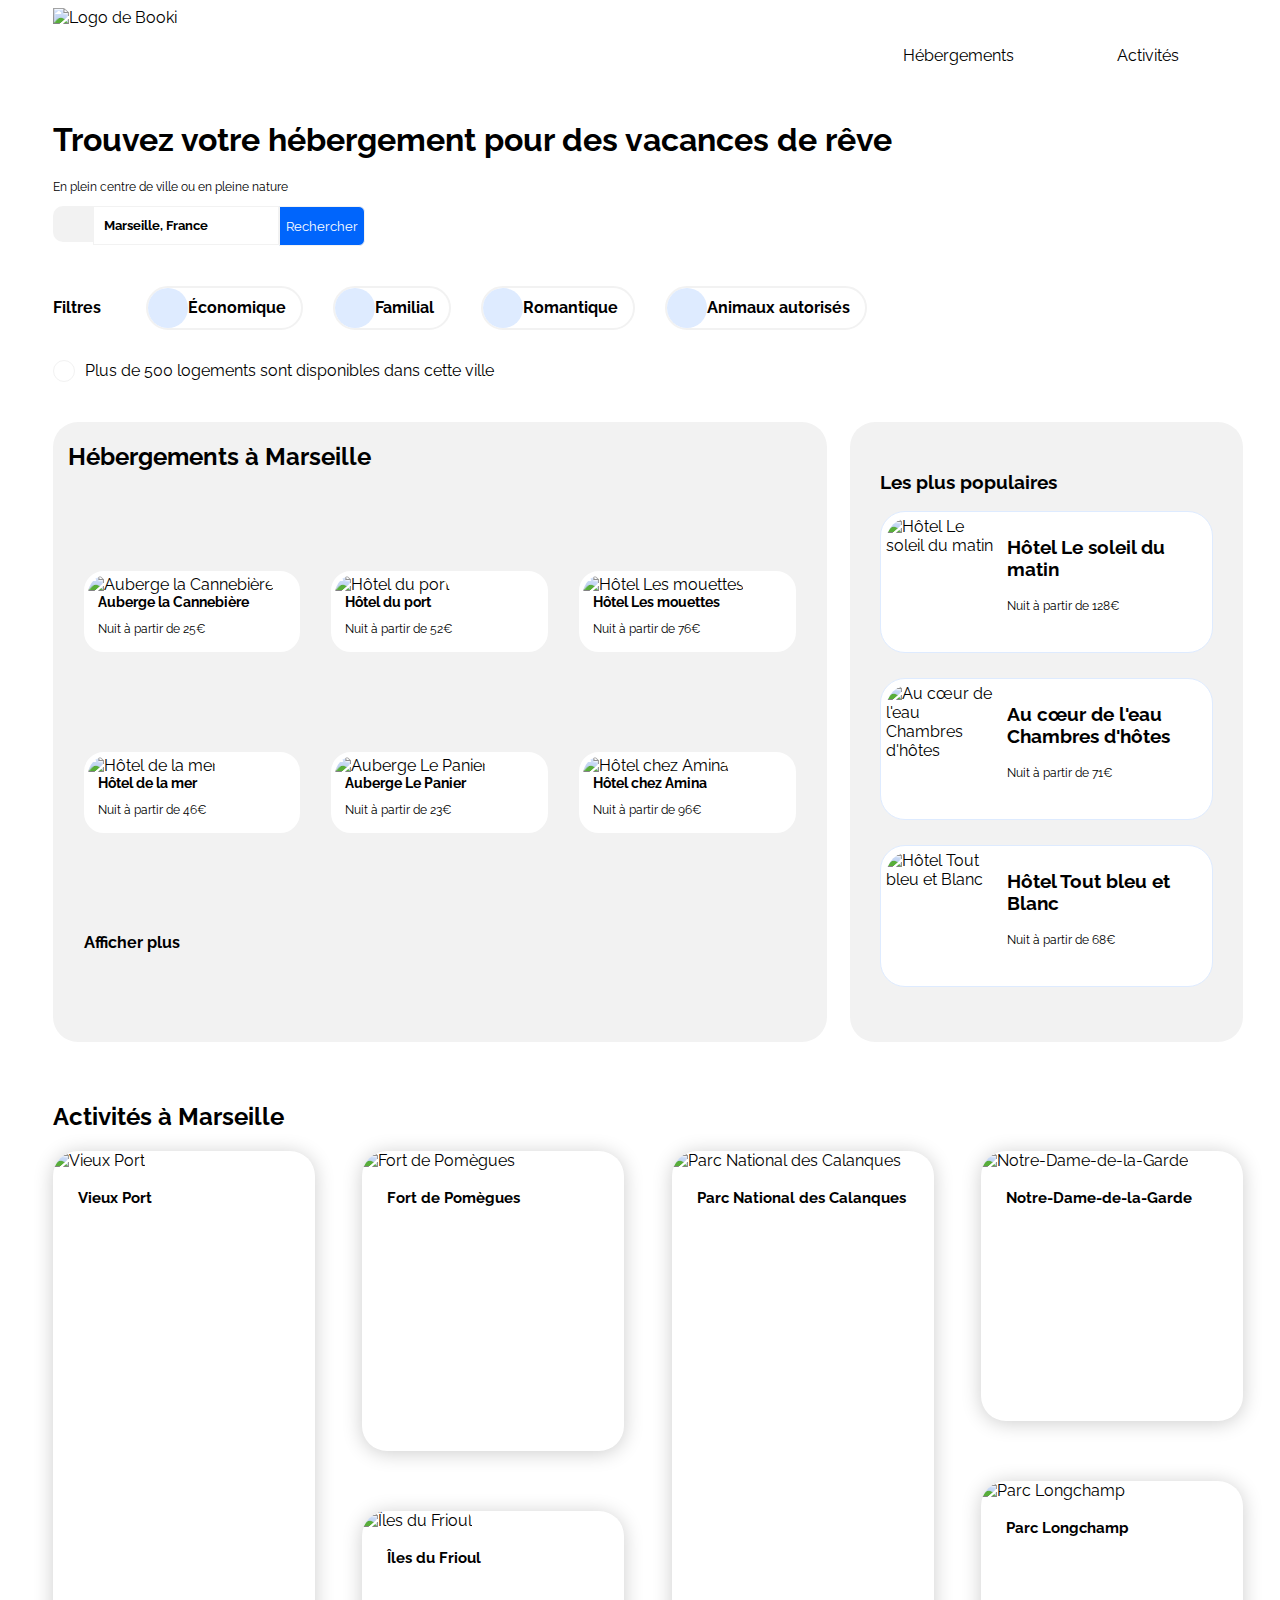
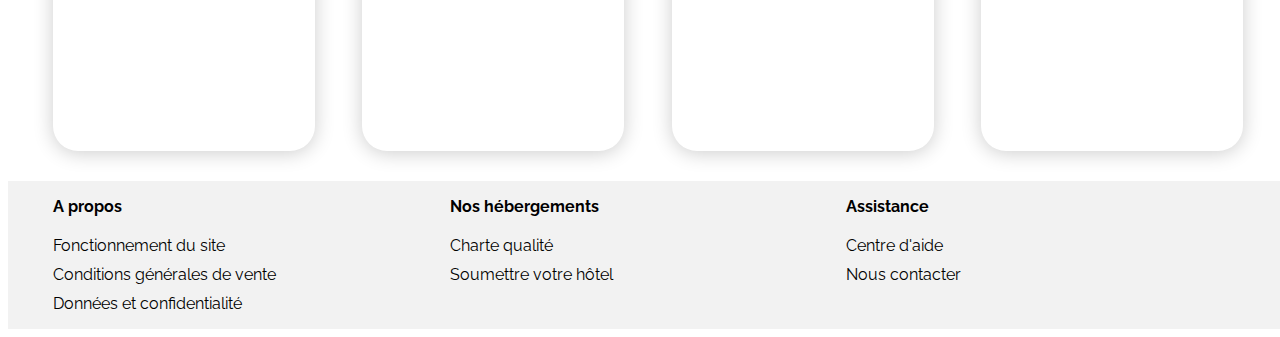
==== commit c3565f0d: "finis footer" ====
--- a/index.html
+++ b/index.html
@@ -348,31 +348,29 @@
 
     <!-----------------------FOOTER  -------------------------->
     <footer>
-
         <div class="footer-section">
-            <h6>A propos</h6>
+            <h3>A propos</h3>
             <ul>
                 <li><a href="#">Fonctionnement du site</a></li>
                 <li><a href="#">Conditions générales de vente</a></li>
                 <li><a href="#">Données et confidentialité</a></li>
             </ul>
         </div>
+
         <div class="footer-section">
-            <h6>Nos hébergements</h6>
+            <h3>Nos hébergements</h3>
             <ul>
                 <li><a href="#">Charte qualité</a></li>
                 <li><a href="#">Soumettre votre hôtel</a></li>
             </ul>
         </div>
+
         <div class="footer-section">
-            <h6>Assistance</h6>
+            <h3>Assistance</h3>
             <ul>
                 <li><a href="#">Centre d'aide</a></li>
                 <li><a href="#">Nous contacter</a></li>
             </ul>
         </div>
-
-
     </footer>
-
 </body>--- a/css/style.css
+++ b/css/style.css
@@ -17,7 +17,7 @@
     --clr-blue: #0065fc;
     --clr-light-blue: #deebff;
     --clr-light-grey: #f2f2f2;
-    --roundness: ;
+   
 }
 
 
@@ -219,23 +219,21 @@
 /* Section "accomodation" */
 .accomodation {
     display: flex;
-    flex-wrap: wrap-reverse;
     justify-content: space-between;
-    
 }
 
 /* Div accomodation city */
 .accomodation-city {
-    width: 70%;
+    width: 65%;
     display: flex;
     border-radius: 25px;
     flex-wrap: wrap;
     justify-content: space-evenly;
     align-items: start;
-
-    /* padding: 5px; */
     background-color: var(--clr-light-grey);
 }
+
+
 
 /* prend toute la largeur du bloc */
 .accomodation-city h2 {
@@ -295,8 +293,9 @@
 
 /* 3.3 Section : results popular */
 /* pourcentage taille par rapport au parent */
+
 .popular {
-    width: 25%;
+    width: 28%;
     padding: 30px;
     border-radius: 25px;
     background-color: var(--clr-light-grey);
@@ -427,8 +426,8 @@
 
 .activity-card img {
     width: 100%;
-    height: calc(100% - 55px);
-    /* fonction qui permet de faire le calcul % - px */
+    height: calc(100% - 55px); 
+    /* fonction qui permet de faire le calcul % - px l'unité de la valeur qui est retournée est la premiere valeur qu'on lui donne ( %)*/
     object-fit: cover;
     border-radius: 10px 10px 0px 0px;
 }
@@ -441,67 +440,62 @@
 
 .activity-title h3 {
     margin-left: 25px;
-    font-size: 20px;
+    font-size: 15px;
+}
+
+/* ----------------------- FOOTER -------------------- */
+
+footer {
+    display: flex;
+    justify-content: space-between;
+    background-color: var(--clr-light-grey);
+    padding: 0 3.5%;
     
 }
 
-
-
-/* <div class="container">
-    <h3>Bonjour<h3>
-
-</div>
-
-
-img 
-_________________
-|               |
-|               |
-|h3             |
-|_______________|
-
-*/
-
-.container {
-    display: flex;
-    align-items: center
-}
-
-.h3 {
-
-}
- */
-
-/* ----------------------- FOOTER -------------------- */
-
-footer {
-    display: flex;
-    flex-direction: column;
-    justify-content: flex-start;
-    align-items: flex-start;
-    padding: 50px 0 50px 0;
-    background-color: var(--clr-light-grey);
-}
-
-footer div {
-    margin-left: 3.5%;
-    margin-right: 3.5%;
-    width: 100%;
-}
+.footer-section {
+    
+    /* background-color: #c1c1c1; */
+    width: calc(100% / 3);
+}
+
+/*3.5% + 33% 3.5% + 3.5% 33 % + 3.5% + 3.5% 33 % + 3.5% */
 
 ul {
     list-style-type: none;
-}
-
-footer h6 {
+    padding-left: 0;
+}
+
+footer h3 {
+    font-size: 16px;
     margin-bottom: 20px;
 }
 footer li {
     margin-bottom: 10px;
 }
 
-/* . {max-height: 600px;} 
-.small-1 {max-height: 320px;}
-.small-2 {max-height: 220px;}
-.small-3 {max-height: 260px;}
-.small-4 {max-height: 275px;} */
+/*
+Desktop
+max : 1440px
+min : 993px
+|                         |
+|                         |
+|                         |
+|                         |
+
+Tablette
+max 992 px
+min 769 px
+|           |
+|           |
+|           |
+
+Mobile
+max 768 px
+|  |
+|  |
+|  |
+|  |
+|  |
+
+*/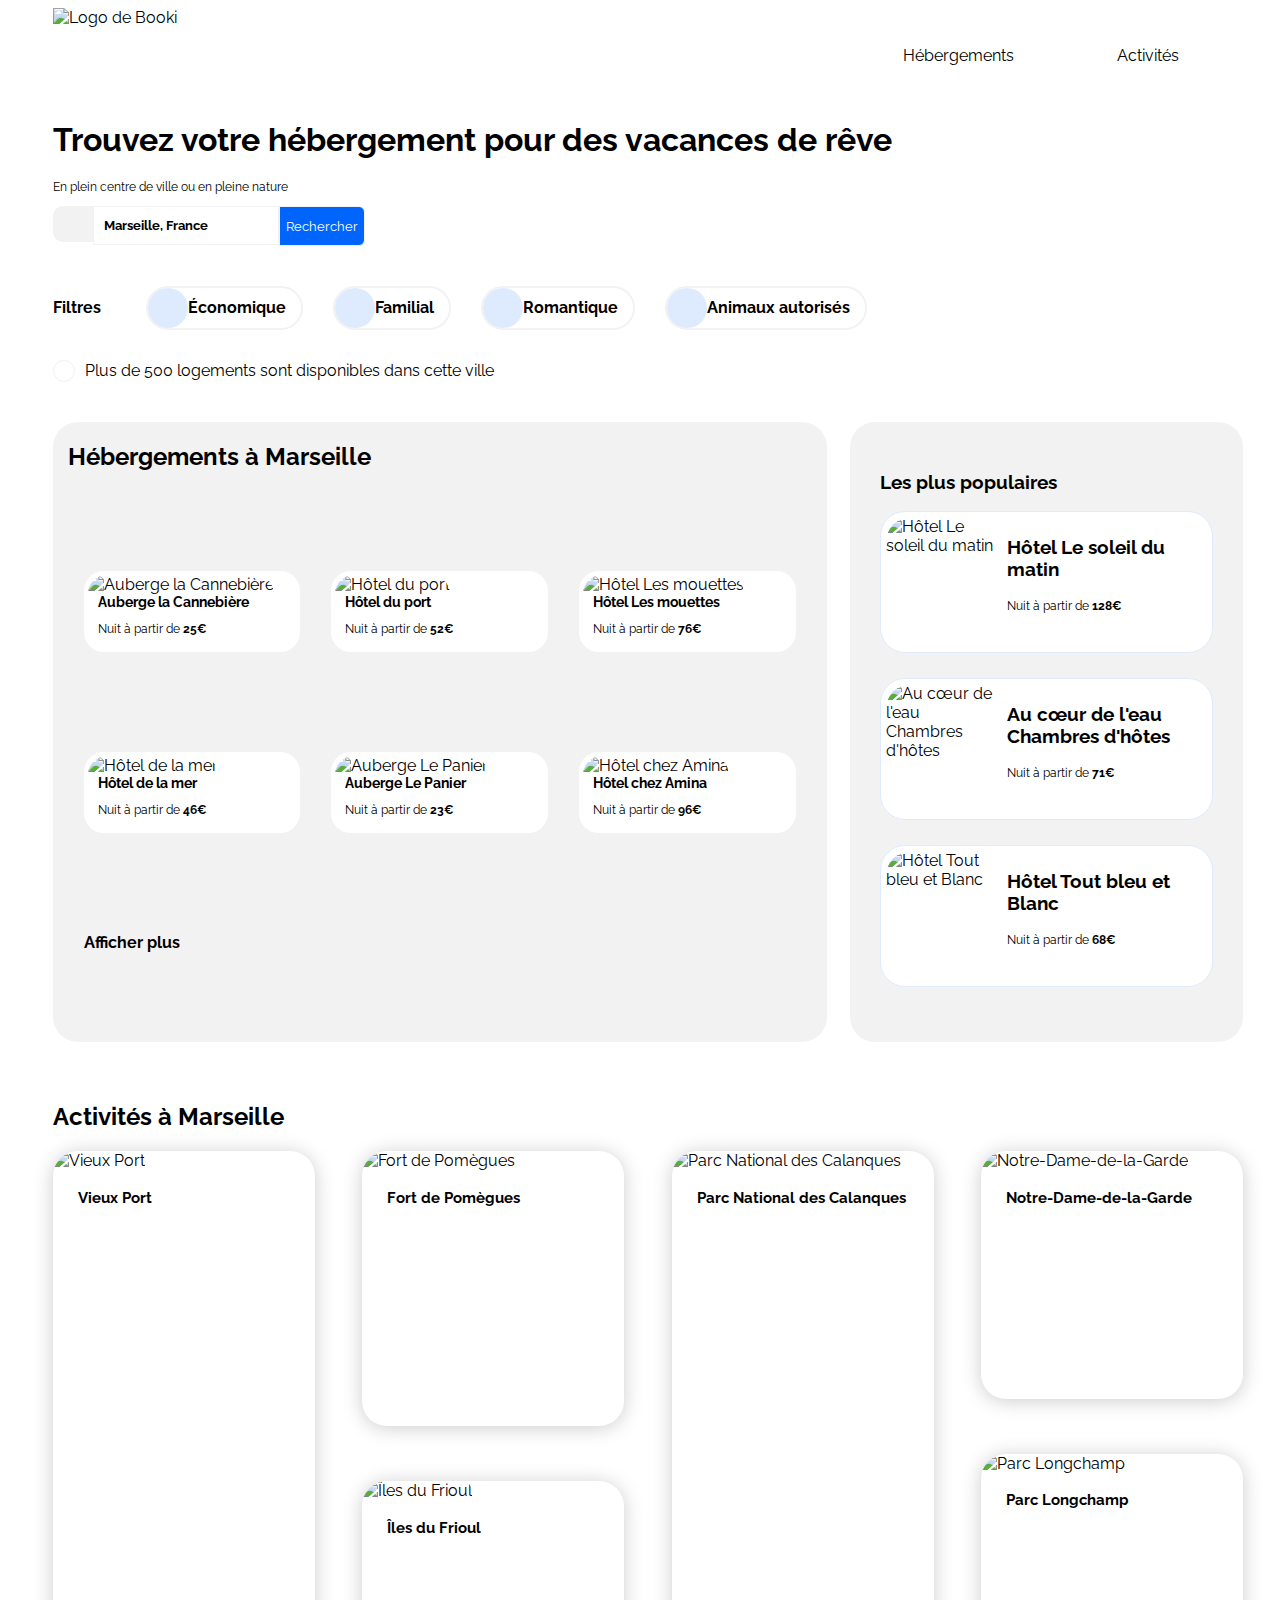
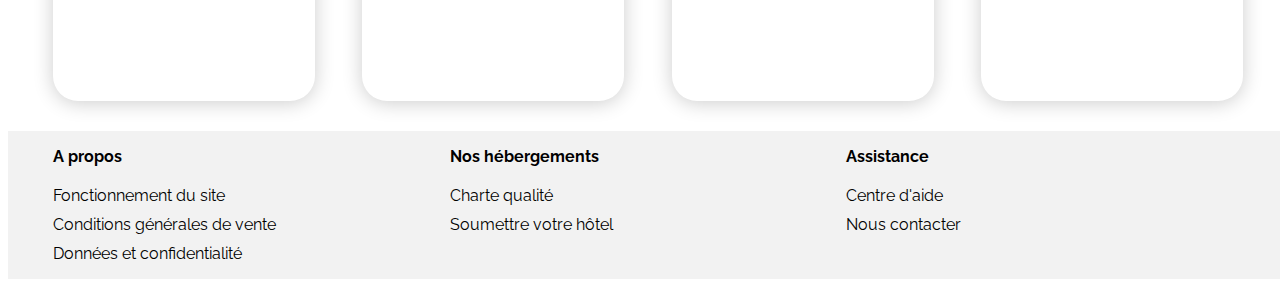
==== commit eb079806: "add bold in price" ====
--- a/index.html
+++ b/index.html
@@ -98,7 +98,7 @@
                         <img src="img/hebergements/4_small/port.jpg" alt="Hôtel du port">
                         <div class="accomodation-card-details">
                             <h3>Hôtel du port</h3>
-                            <p>Nuit à partir de 52€</p>
+                            <p>Nuit à partir de <span>52€</span></p>
                             <div class='rating'>
                                 <i class="fas fa-star active"></i>
                                 <i class="fas fa-star active"></i>
@@ -114,7 +114,7 @@
                         <img src="img/hebergements/4_small/mouettes.jpg" alt="Hôtel Les mouettes">
                         <div class="accomodation-card-details">
                             <h3>Hôtel Les mouettes</h3>
-                            <p>Nuit à partir de 76€</p>
+                            <p>Nuit à partir de <span>76€</span></p>
                             <div class='rating'>
                                 <i class="fas fa-star active"></i>
                                 <i class="fas fa-star active"></i>
@@ -130,7 +130,7 @@
                         <img src="img/hebergements/4_small/hoteldelamer.jpg" alt="Hôtel de la mer">
                         <div class="accomodation-card-details">
                             <h3>Hôtel de la mer</h3>
-                            <p>Nuit à partir de 46€</p>
+                            <p>Nuit à partir de <span>46€</span></p>
                             <div class='rating'>
                                 <i class="fas fa-star active"></i>
                                 <i class="fas fa-star active"></i>
@@ -162,7 +162,7 @@
                         <img src="img/hebergements/4_small/chezamina.jpg" alt="Hôtel chez Amina">
                         <div class="accomodation-card-details">
                             <h3>Hôtel chez Amina</h3>
-                            <p>Nuit à partir de 96€</p>
+                            <p>Nuit à partir de <span>96€</span></p>
                             <div class='rating'>
                                 <i class="fas fa-star active"></i>
                                 <i class="fas fa-star active"></i>
@@ -186,7 +186,7 @@
                     <div class="popular-card-details">
                         <div class="text">
                             <h3>Hôtel Le soleil du matin</h3>
-                            <p>Nuit à partir de 128€</p>
+                            <p>Nuit à partir de <span>128€</span></p>
                         </div>
                         <div class="stars">
                             <i class="fas fa-star active"></i>
@@ -203,7 +203,7 @@
                     <div class="popular-card-details">
                         <div class="text">
                             <h3>Au cœur de l'eau Chambres d'hôtes</h3>
-                            <p>Nuit à partir de 71€</p>
+                            <p>Nuit à partir de <span>71€</span></p>
                         </div>
                         <div class="stars">
                             <i class="fas fa-star active"></i>
@@ -220,7 +220,7 @@
                     <div class="popular-card-details">
                         <div class="text">
                             <h3>Hôtel Tout bleu et Blanc</h3>
-                            <p>Nuit à partir de 68€</p>
+                            <p>Nuit à partir de <span>68€</span></p>
                         </div>
                         <div class="stars">
                             <i class="fas fa-star active"></i>
--- a/css/style.css
+++ b/css/style.css
@@ -20,9 +20,6 @@
    
 }
 
-
-
-
 /*----------------------- 1. GENERAL ---------------------------- */
 * {
     font-family: "Raleway", sans-serif;
@@ -41,8 +38,8 @@
 }
 
 a {
-    text-decoration: none; /*texte non surligné*/
-    color: inherit; /*enleve la couleur bleu des liens */
+    text-decoration: none; /* liens non soulignés */
+    color: inherit; /* enleve la couleur bleue des liens */
 }
 
 .fas.fa-star.active {
@@ -86,8 +83,6 @@
 header {
     margin: 0 3.5%;
 }
-
-
 
 /* -----------------------3.1 Section : search ---------------------*/
 
@@ -233,26 +228,16 @@
     background-color: var(--clr-light-grey);
 }
 
-
-
 /* prend toute la largeur du bloc */
 .accomodation-city h2 {
     width: 96%;
 }
 
-/*
-Trop d'espace entre image et bordure
-Carte plus large
-Trop d'espace entre les éléments dans la partie "détails"
-Majuscule, en gras, texte trop gros
-Nuit à partir de 25€ : 25€ en gras
-Etoiles bleues ou grises
-*/
+
 
 /* Carte hébergement */
 .accomodation-card {
     margin-bottom: 20px;
-    /* height: 100%; */
     width: 27%;
     border: white 4px solid;
     background-color: white;
@@ -277,12 +262,12 @@
 
 /* Carte hébergement : détails */
 .accomodation-card-details {
-    /* height: 40%; */
     display: flex;
     flex-direction: column;
     justify-content: space-evenly;
     padding: 0 10px;
 }
+
 
 .accomodation-card-details h3 {
     margin: 0;
@@ -290,6 +275,9 @@
     font-weight: bolder;
 }
 
+.accomodation span{
+    font-weight: bold;
+}
 
 /* 3.3 Section : results popular */
 /* pourcentage taille par rapport au parent */
@@ -329,8 +317,8 @@
     width: 60%;
     padding: 0 10px;
 }
+
 /* -----------------3.4 Section : results activity -------------------*/
-
 /* Section Activités */
 .activity-section {
     margin-top: 60px;
@@ -344,7 +332,7 @@
 
 /* Container des 4 colonnes */
 .activity-container {
-    height: 600px;
+    height: 550px;
     width: 100%;
     background-color: white;
     display: flex;
@@ -383,7 +371,6 @@
 .small-link-four { 
     height: 45%;
 }
-
 
 /*
 Section container : 600px
@@ -450,16 +437,11 @@
     justify-content: space-between;
     background-color: var(--clr-light-grey);
     padding: 0 3.5%;
-    
 }
 
 .footer-section {
-    
-    /* background-color: #c1c1c1; */
     width: calc(100% / 3);
 }
-
-/*3.5% + 33% 3.5% + 3.5% 33 % + 3.5% + 3.5% 33 % + 3.5% */
 
 ul {
     list-style-type: none;
@@ -478,6 +460,7 @@
 Desktop
 max : 1440px
 min : 993px
+
 |                         |
 |                         |
 |                         |
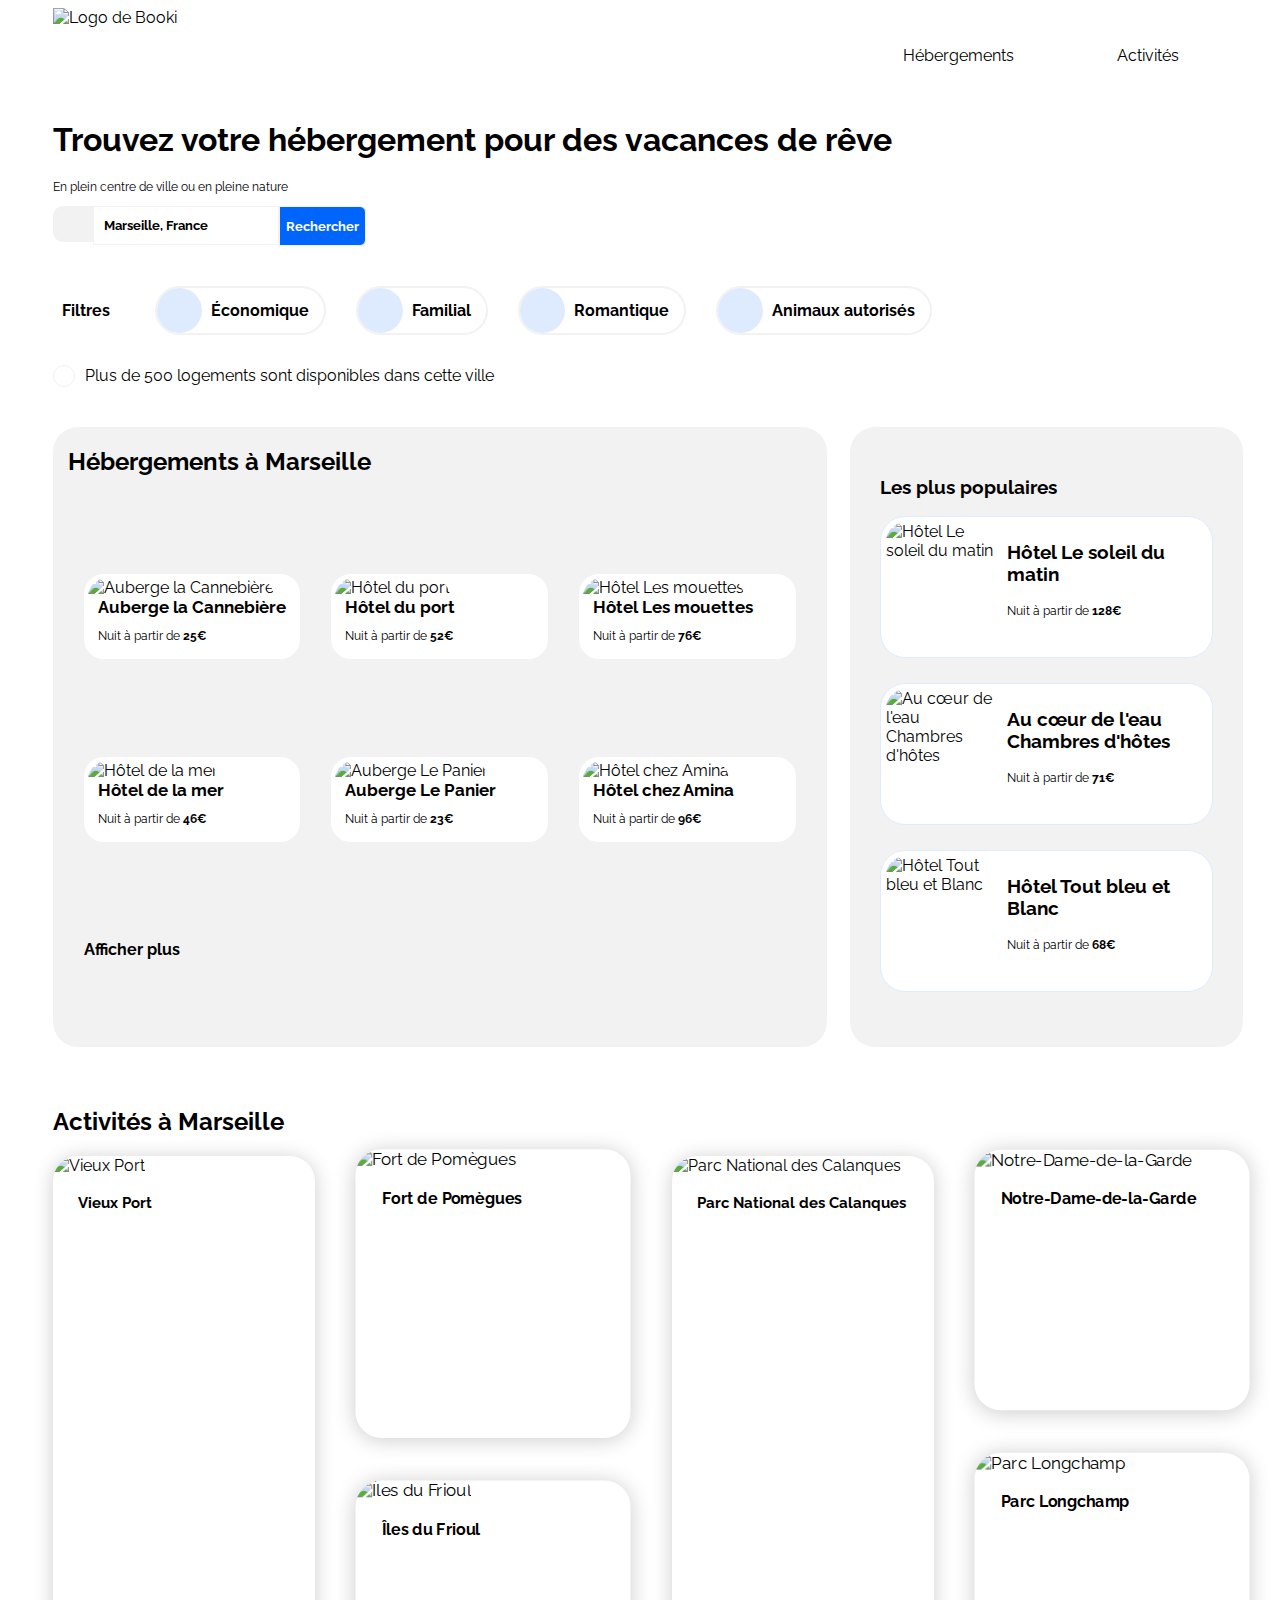
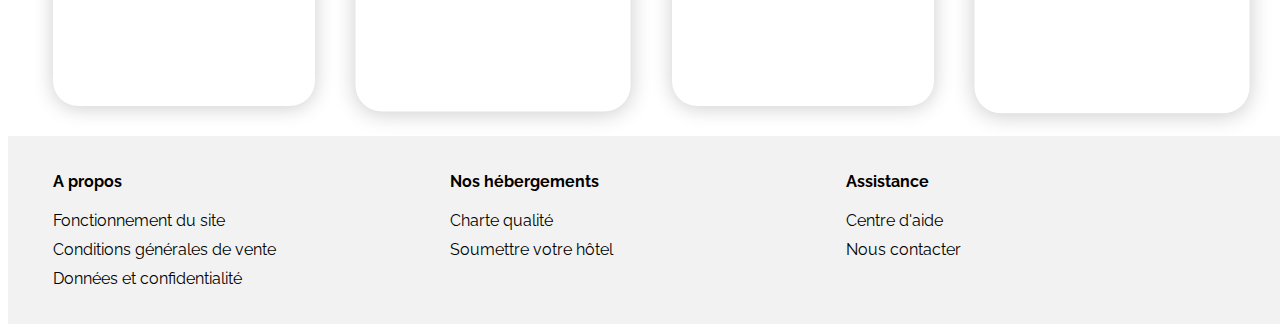
==== commit b851b721: "version desktop" ====
--- a/index.html
+++ b/index.html
@@ -72,7 +72,7 @@
         </section>
 
 
-        <!----------------- Section Hébergements à Marseille --------------->
+        <!--Section Hébergements à Marseille -->
 
         <section id="accomodation" class="accomodation">
             <section class="accomodation-city">
@@ -177,7 +177,7 @@
 
 
             </section>
-            <!--------------- Section Les plus populaires ------------------->
+            <!--Section Les plus populaires -->
 
             <div class="popular">
                 <h3>Les plus populaires <i class="fas fa-chart-line"></i> </h3>
@@ -233,38 +233,10 @@
 
                 </article>
 
+</div>
+        
         </section>
-        </section>
-
-        <!-- CMD+Shift+P go to maching pair -->
-        <!---------------------------- ACTIVITÉS  ------------------------>
-
-            <!-- <section class="activity-section">
-                <h2></h2>
-                <div class="activity-container">
-                    <div class="activity-column">
-                        <article class="activity-card">
-                            <img>
-                            <h3></h3>
-                        </article>
-                    </div>
-                    <div class="activity-column">
-                        <article class="activity-card">
-                            <img>
-                            <h3></h3>
-                        </article>
-                        <article class="activity-card"></article>
-                        
-                    </div>
-                    <div class="activity-column">
-                        <article class="activity-card"></article>
-                    </div>
-                    <div class="activity-column">
-                        <article class="activity-card"></article>
-                        <article class="activity-card"></article>
-                    </div>
-                </div>
-            </section> -->
+
 
         <section id="activity-section" class="activity-section">
             <h2>Activités à Marseille</h2>
@@ -346,7 +318,7 @@
     </main>
 
 
-    <!-----------------------FOOTER  -------------------------->
+    <!--FOOTER-->
     <footer>
         <div class="footer-section">
             <h3>A propos</h3>
--- a/css/style.css
+++ b/css/style.css
@@ -56,8 +56,8 @@
 }
 
 nav img {
-    width: 80x;
-    height: 80px;
+    width: 124px;
+    height: 53px;
 }
 
 .menu {
@@ -130,6 +130,7 @@
     border: 1px solid var(--clr-light-grey);
     background-color: var(--clr-blue);
     color: white;
+    font-weight: bold;
 }
 
 .search-button-mobile {
@@ -151,7 +152,7 @@
 
 /* Elément span "Filtres" */
 .filters span {
-    padding: 9px 15px 9px 0px;
+    padding: 9px 15px 9px 9px;
 }
 
 .filters span:first-child {
@@ -172,12 +173,12 @@
 
 .filters i {
     display: flex;
-    align-items: center;
+    /* align-items: center; */
     justify-content: center;
     color: var(--clr-blue);
     padding: 15px;
-    width: 10px;
-    height: 10px;
+    width: 15px;
+    height: 15px;
     border-radius: 50px;
     background-color: var(--clr-light-blue);
 }
@@ -271,7 +272,7 @@
 
 .accomodation-card-details h3 {
     margin: 0;
-    font-size: 14px;
+    font-size: 17px;
     font-weight: bolder;
 }
 
@@ -308,7 +309,7 @@
     height: 130px;
     width: 35%;
     object-fit: cover;
-    border-radius: 25px;
+    border-radius: 20px;
     border-top-right-radius: 0;
     border-bottom-right-radius: 0;
 }
@@ -372,35 +373,7 @@
     height: 45%;
 }
 
-/*
-Section container : 600px
-    Colonne : height : 100%
-        Lien : height : 100%
-            Article : height: 100%
-
-Section container : 600px
-    Colonne : height : 100%
-        Lien 1 : height : 55%
-            Article 1: height: 100% - 1000px
-                Image article 1 90% - 900px
-                h3 Article 1    10% - 100px - font : 20px
-
-            Article 1: height: 100% - 300px
-                Image article 1 90% - 270px
-                h3 Article 1    10% - 30px - font-size : 40px
-
-
-        [Reste : 10% d'espace entre Lien 1 et Lien 2]
-        Lien 2 : height : 35%
-            Article 2: height: 100%
-
-
-        Dans ma carte, je veux que le h3 ait toujours la place de s'afficher.
-        Pour ça je peux définir une hauteur en pixels qui soit plus grande que la taille du texte.
-        Si mon h3 a une font-size de 30px, il faut que la height fasse minimum 30px.
-        Le problème est que si je mets 10% de height au h3, parfois ça peut descendre en dessous de 30px (si ma carte est très petite)
-        
-*/
+
 
 /* Carte activité */
 .activity-card {
@@ -419,6 +392,30 @@
     border-radius: 10px 10px 0px 0px;
 }
 
+.big-link:hover{
+    transform: scale(1.05);
+}
+
+.small-one{
+    transform: scale(1.05);
+}
+
+.small-two{
+    transform: scale(1.05);
+}
+
+.small-three{
+    transform: scale(1.05);
+}
+
+.small-link-four{
+    transform: scale(1.05);
+}
+
+.activity-card:hover{
+    transform: scale(1.05);
+}
+
 .activity-title {
     height: 55px;
     display: flex;
@@ -436,7 +433,7 @@
     display: flex;
     justify-content: space-between;
     background-color: var(--clr-light-grey);
-    padding: 0 3.5%;
+    padding: 20px 3.5%;
 }
 
 .footer-section {
